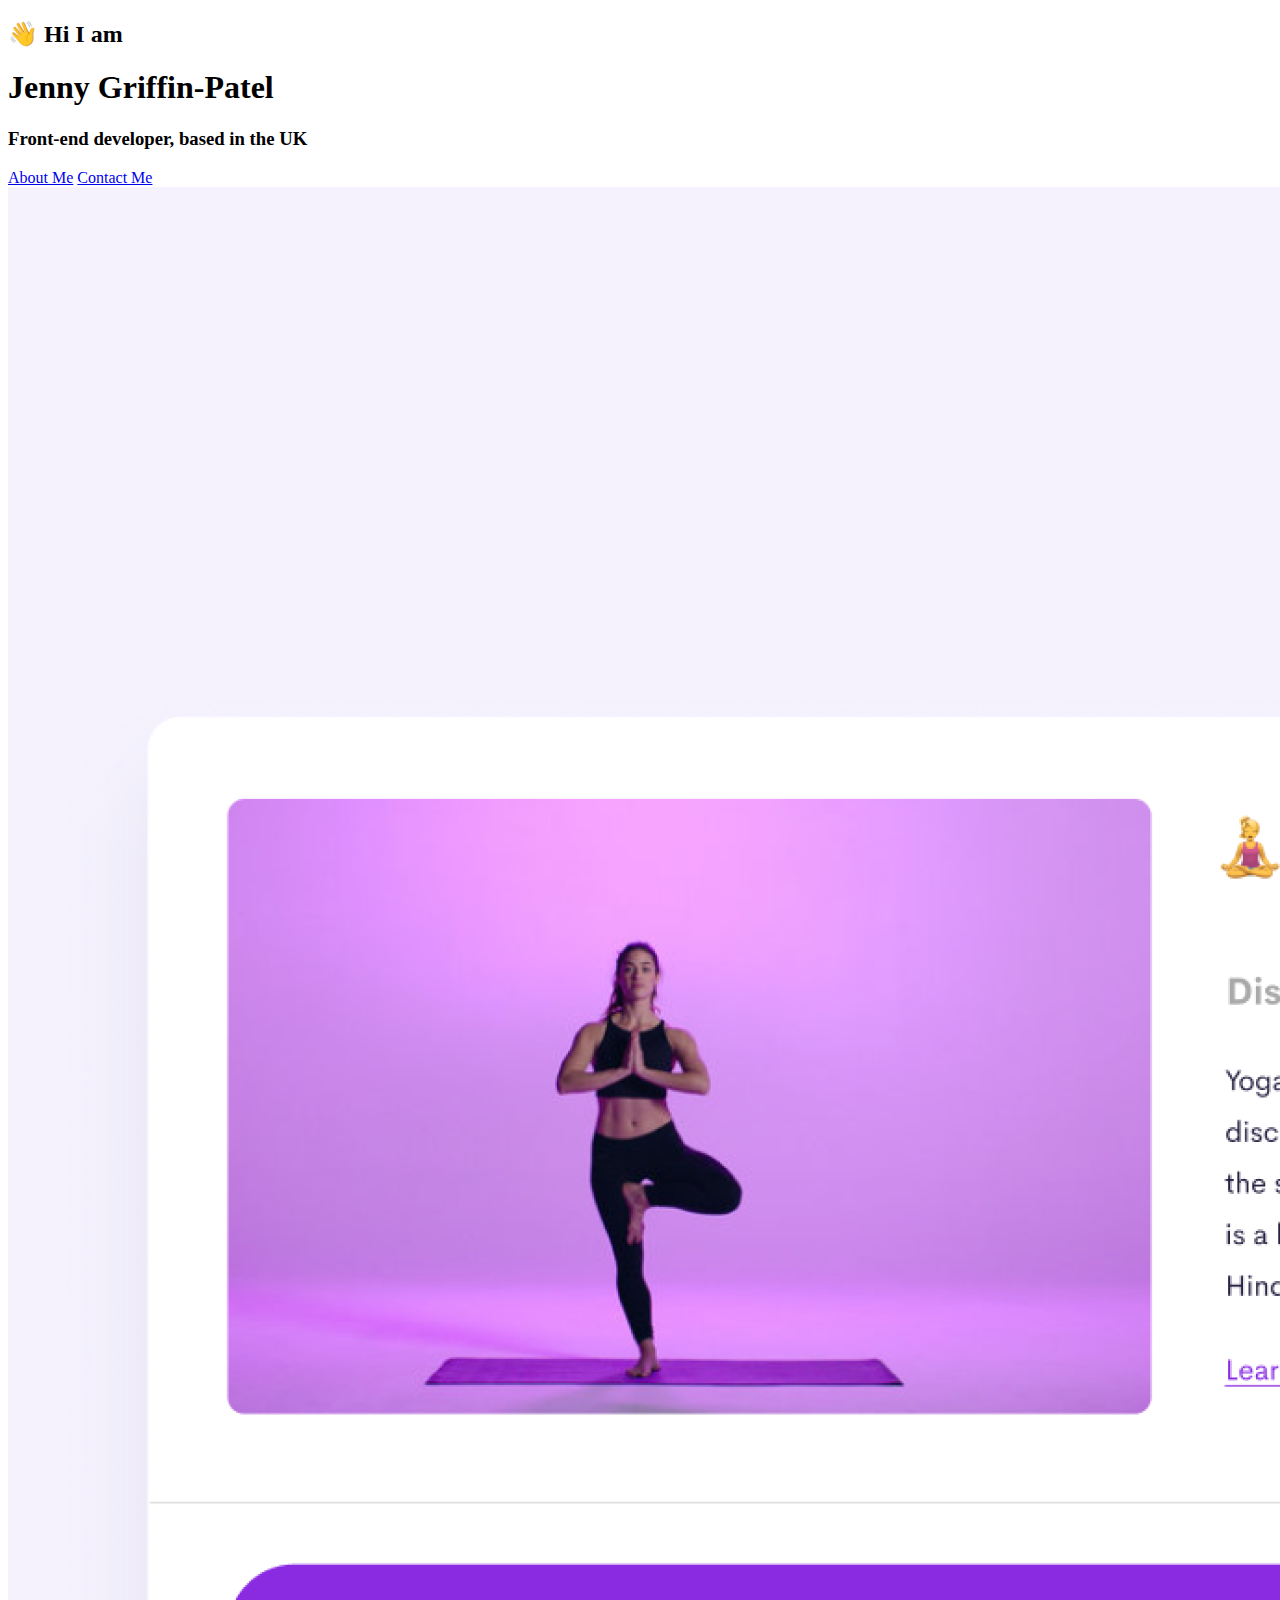
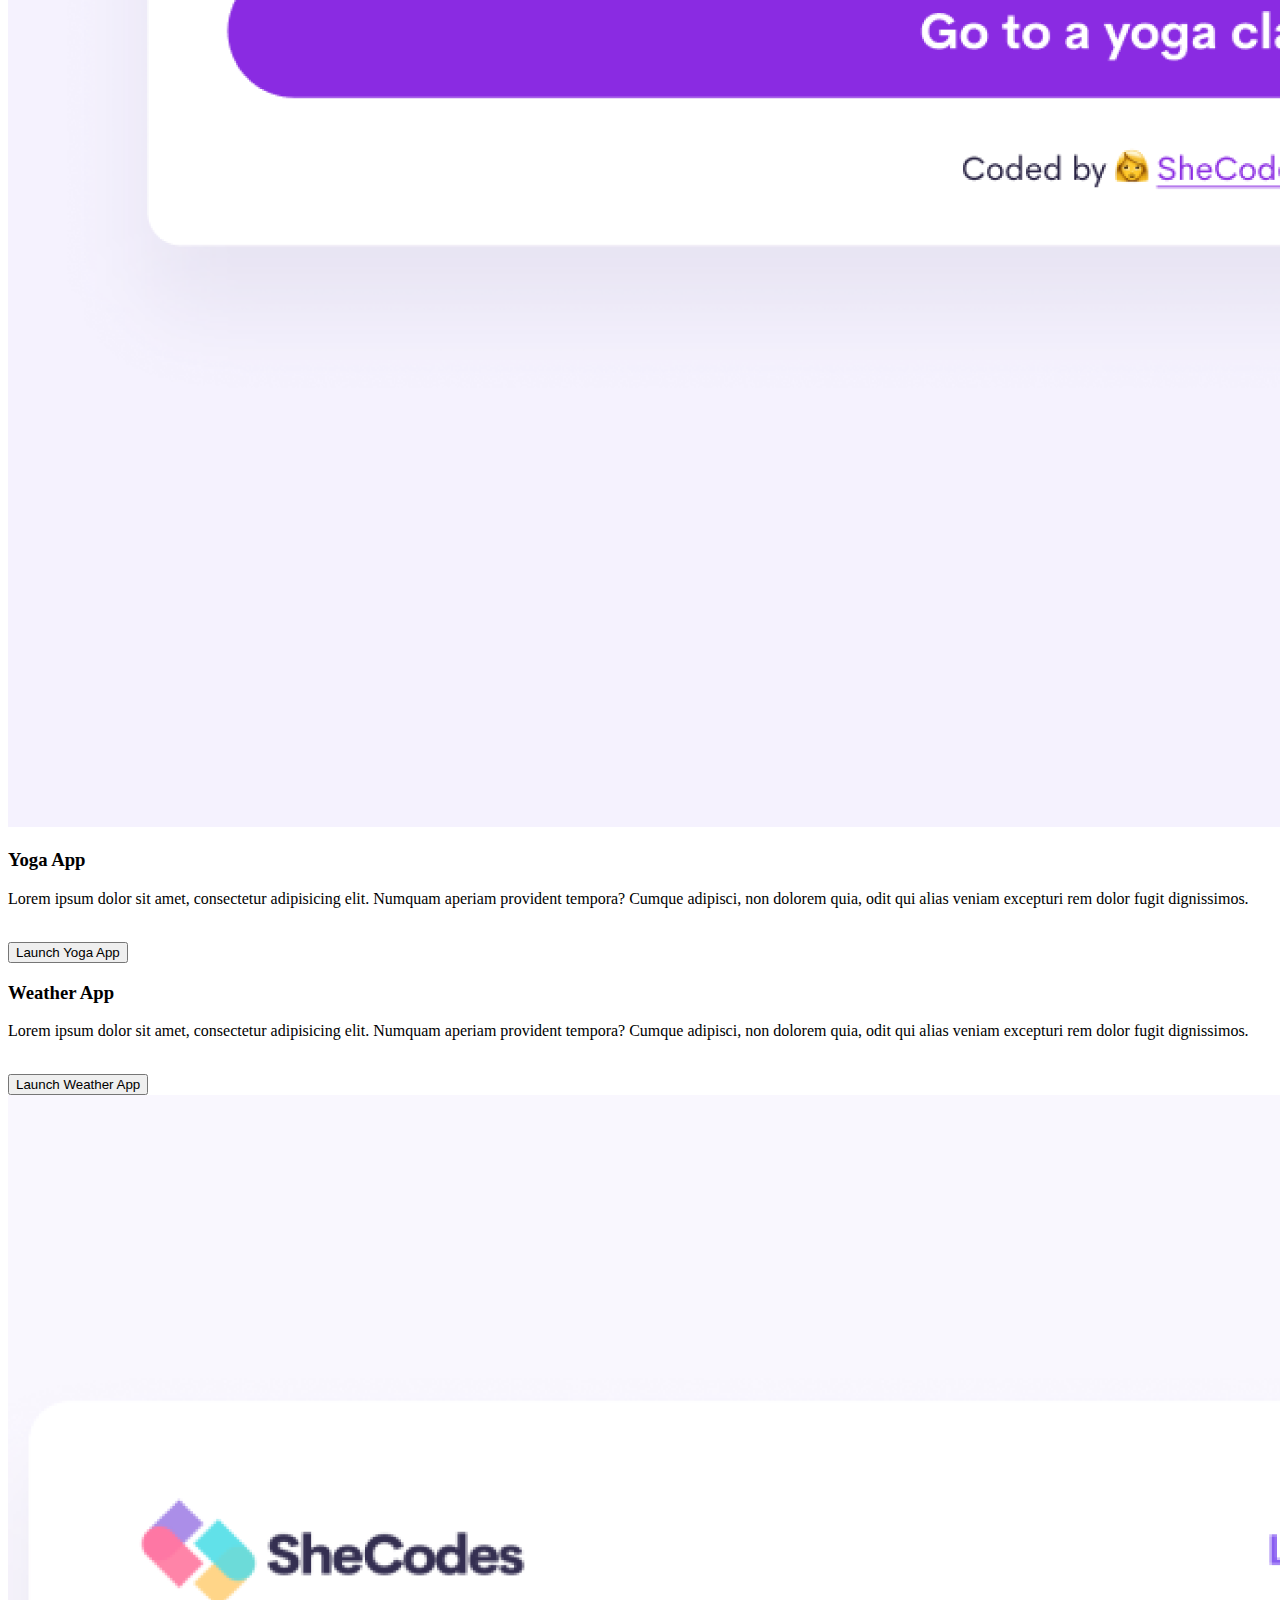
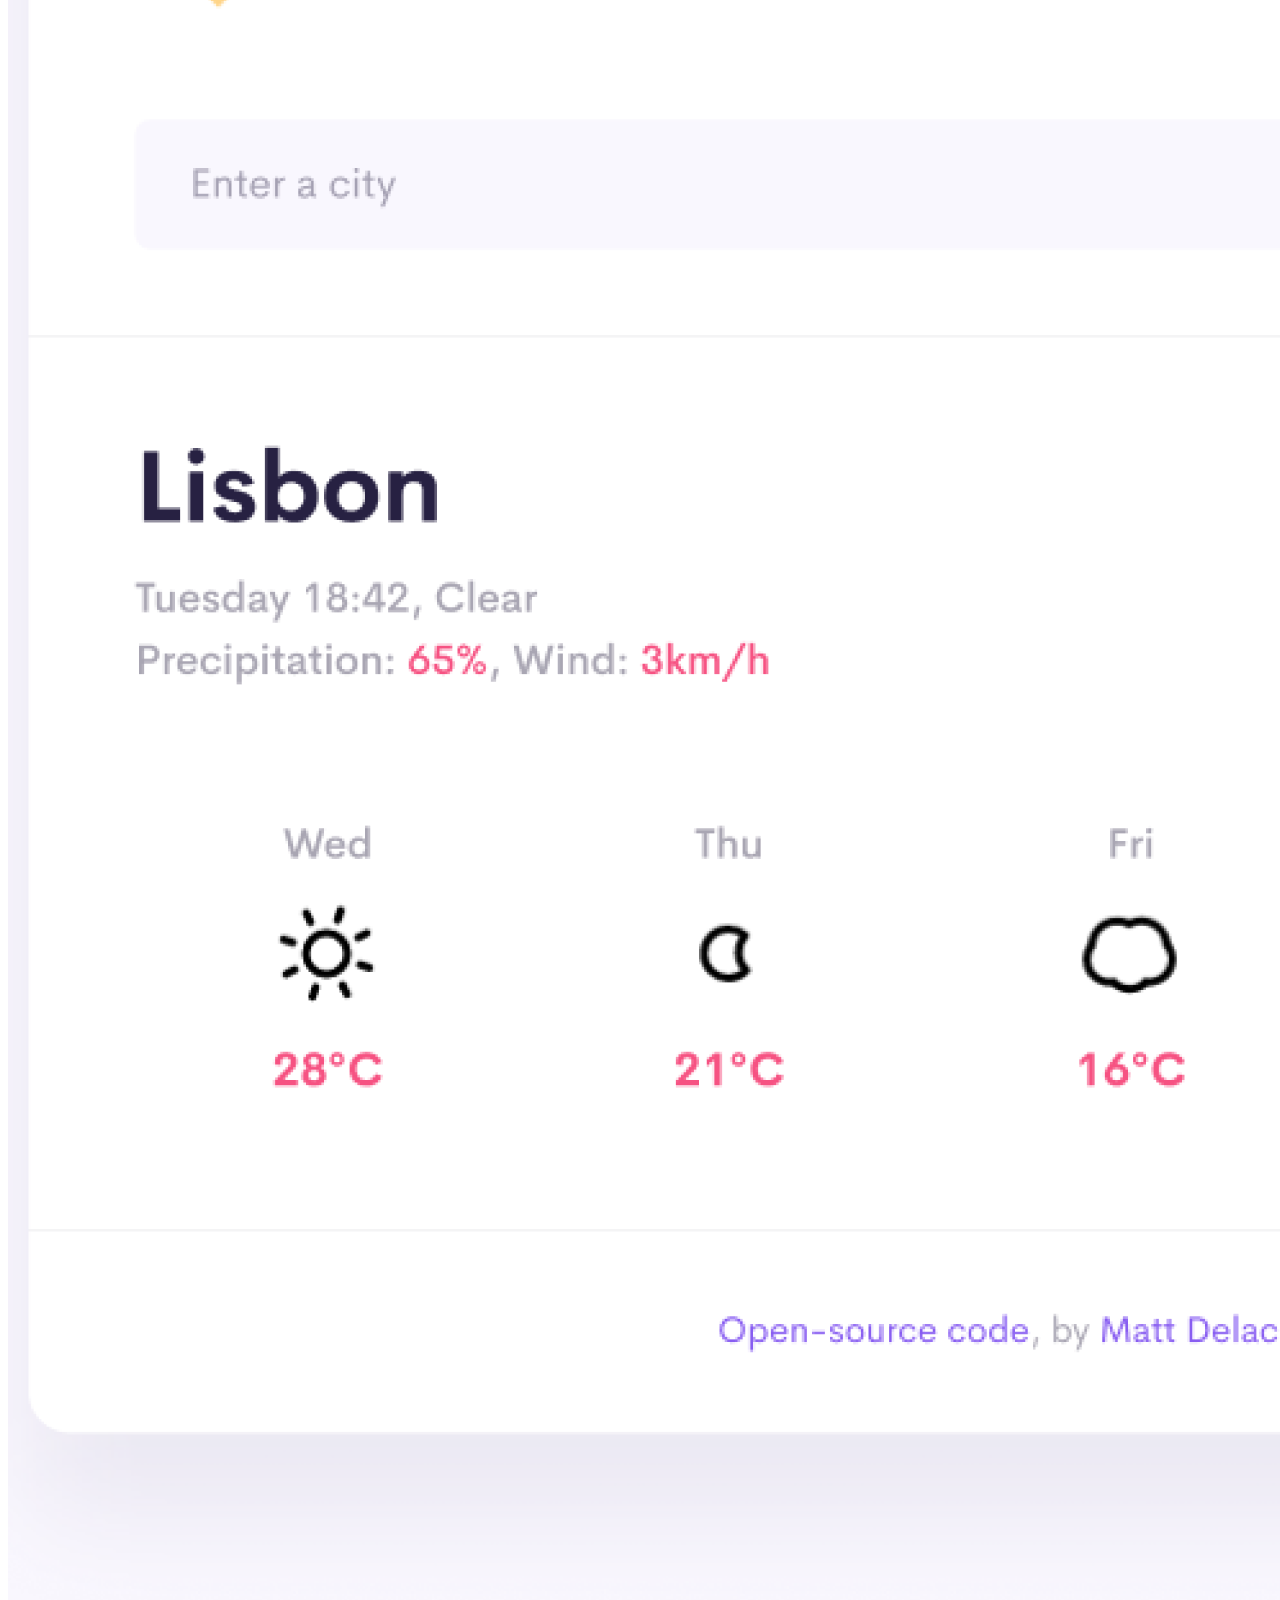
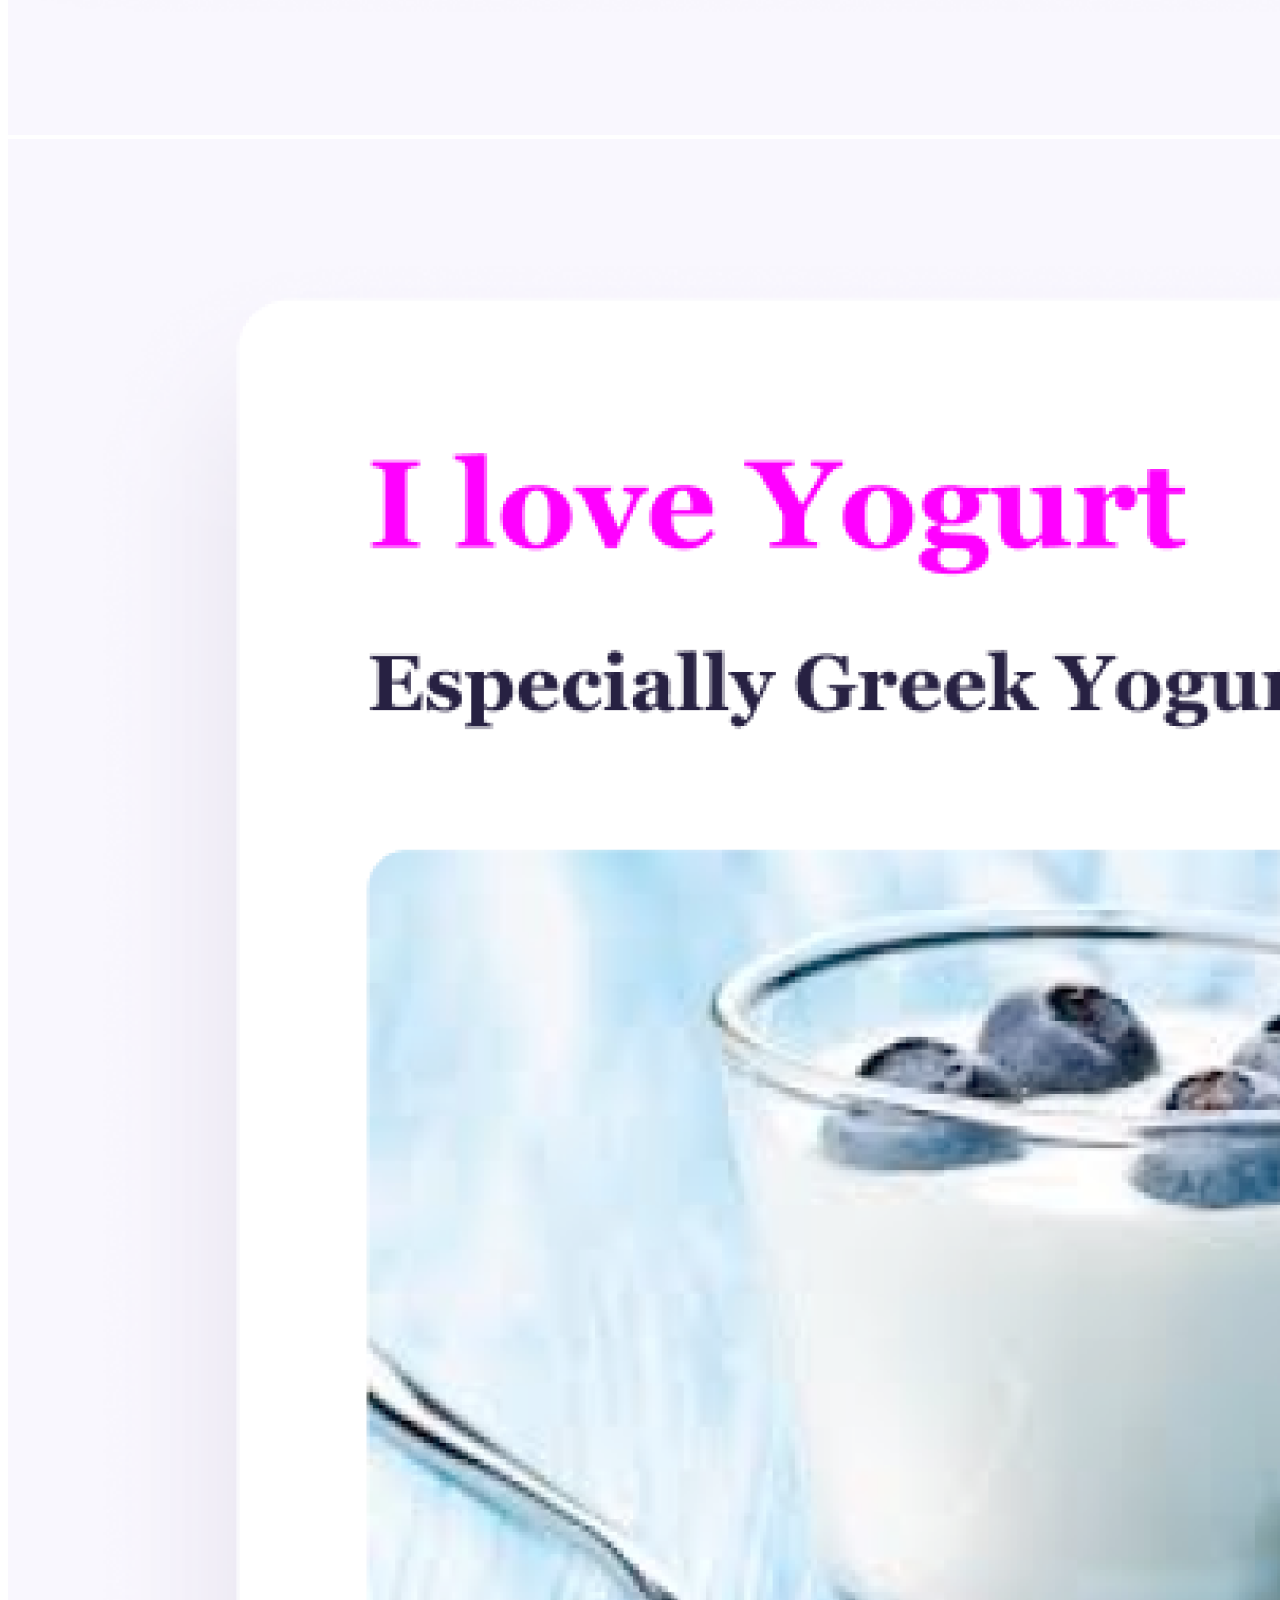
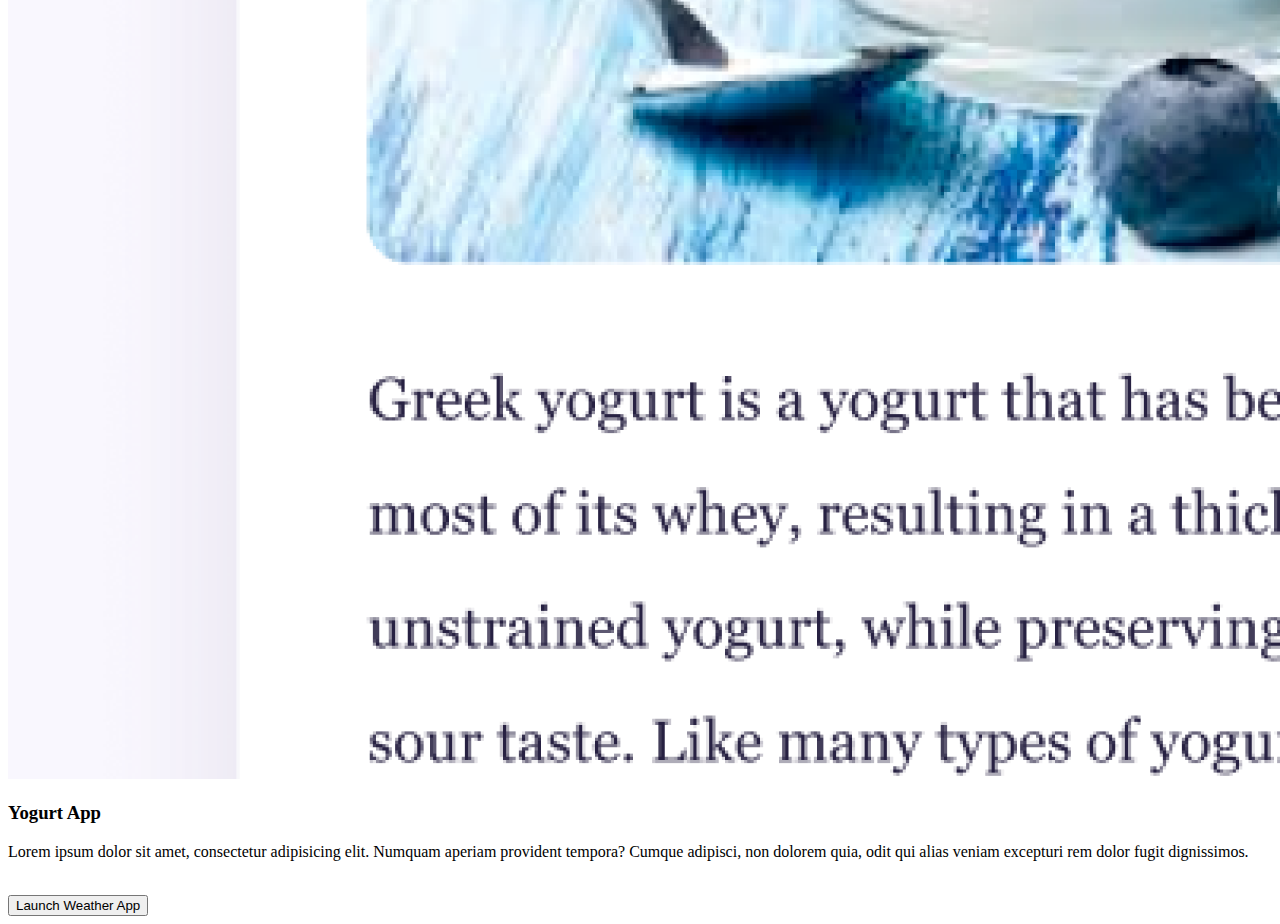
==== about.html @ 388082fc "added headings, paragraphs, images and buttons to homepage" ====
<!DOCTYPE html>
<html lang="en">
  <head>
    <meta charset="UTF-8" />
    <meta http-equiv="X-UA-Compatible" content="IE=edge" />
    <meta name="viewport" content="width=device-width, initial-scale=1.0" />
    <title>Document</title>
    <!-- CSS only -->
    <link
      href="https://cdn.jsdelivr.net/npm/bootstrap@5.2.0/dist/css/bootstrap.min.css"
      rel="stylesheet"
      integrity="sha384-gH2yIJqKdNHPEq0n4Mqa/HGKIhSkIHeL5AyhkYV8i59U5AR6csBvApHHNl/vI1Bx"
      crossorigin="anonymous"
    />
    <!-- JavaScript Bundle with Popper -->
    <script
      src="https://cdn.jsdelivr.net/npm/bootstrap@5.2.0/dist/js/bootstrap.bundle.min.js"
      integrity="sha384-A3rJD856KowSb7dwlZdYEkO39Gagi7vIsF0jrRAoQmDKKtQBHUuLZ9AsSv4jD4Xa"
      crossorigin="anonymous"
    ></script>
    <link rel="stylesheet" href="/styles/app.css" />
  </head>
  <body>
    <h2>👋 Hi I am</h2>
    <h1>Jenny Griffin-Patel</h1>
    <h3>Front-end developer, based in the UK</h3>
    <div class="navigation-links">
      <a href="about.html" class="about-link">About Me</a>
      <a href="about.html#contact" class="contact-link">Contact Me</a>
    </div>
    <div class="container">
      <div class="row">
        <div class="col-md-6">
          <img
            src="images/yoga.png"
            class="img-fluid yoga-pic rounded"
            alt="women holding yoga pose"
          />
        </div>
        <div class="col-md-6">
          <h3 class="yoga-title">Yoga App</h3>
          <p>
            Lorem ipsum dolor sit amet, consectetur adipisicing elit. Numquam
            aperiam provident tempora? Cumque adipisci, non dolorem quia, odit
            qui alias veniam excepturi rem dolor fugit dignissimos.
          </p>
        <br />
        <button  type="button" class="btn-btn-secondary mt-20!important">Launch Yoga App</button>
        </div>
        </div>
        <div class="row">
            <div class="col-md-6">
                <h3 class="weather-title">
                    Weather App
                </h3>
                <p>
                Lorem ipsum dolor sit amet, consectetur adipisicing elit. Numquam
                aperiam provident tempora? Cumque adipisci, non dolorem quia, odit qui
                alias veniam excepturi rem dolor fugit dignissimos. 
                </p>
                <br />
                <button  type="button" class="btn-btn-secondary mt-20!important">Launch Weather App</button>
            </div>
            <div class="col-md-6">
                <img src="/images/weather.png" class="img-fluid weather-picture" alt="weather application"/>
            </div>
        </div>
        <div class="row">
            <div class="col-md-6">
                <img src="/images/yogurt.png" class="img-fluid yogurt-picture" alt="yogurt picture"/>
            </div>
            <div class="col-md-6">
                <h3 class="yogurt-title">
                    Yogurt App
                </h3>
                <p>
                    Lorem ipsum dolor sit amet, consectetur adipisicing elit. Numquam
                    aperiam provident tempora? Cumque adipisci, non dolorem quia, odit qui
                     alias veniam excepturi rem dolor fugit dignissimos.   
                </p>
                <br/>
                <button  type="button" class="btn-btn-secondary mt-20!important">Launch Weather App</button>
            </div>
        </div>
      </div>
    </div>
  </body>
</html>
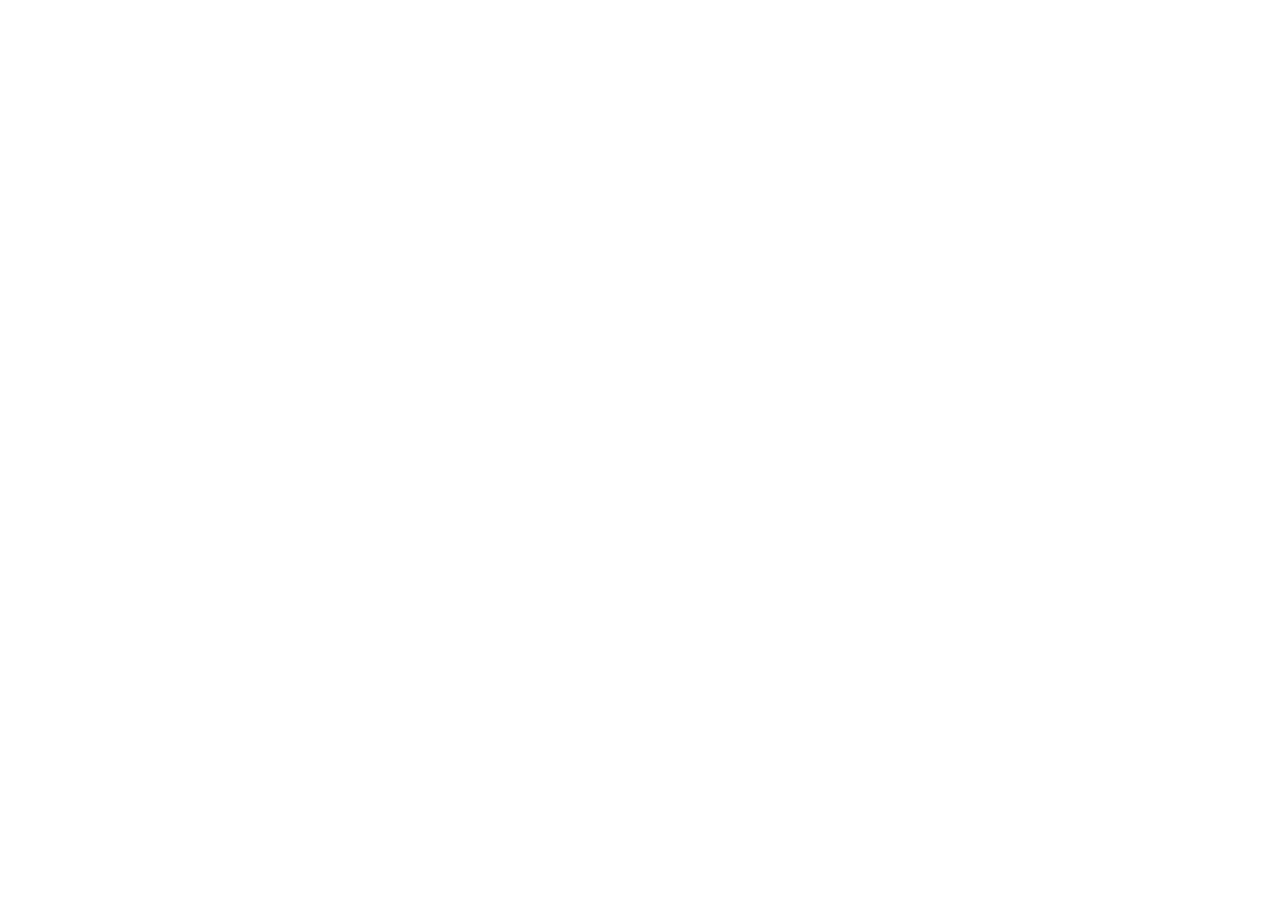
==== commit 9bc626b3: "moved code to correct page" ====
--- a/about.html
+++ b/about.html
@@ -20,69 +20,5 @@
     ></script>
     <link rel="stylesheet" href="/styles/app.css" />
   </head>
-  <body>
-    <h2>👋 Hi I am</h2>
-    <h1>Jenny Griffin-Patel</h1>
-    <h3>Front-end developer, based in the UK</h3>
-    <div class="navigation-links">
-      <a href="about.html" class="about-link">About Me</a>
-      <a href="about.html#contact" class="contact-link">Contact Me</a>
-    </div>
-    <div class="container">
-      <div class="row">
-        <div class="col-md-6">
-          <img
-            src="images/yoga.png"
-            class="img-fluid yoga-pic rounded"
-            alt="women holding yoga pose"
-          />
-        </div>
-        <div class="col-md-6">
-          <h3 class="yoga-title">Yoga App</h3>
-          <p>
-            Lorem ipsum dolor sit amet, consectetur adipisicing elit. Numquam
-            aperiam provident tempora? Cumque adipisci, non dolorem quia, odit
-            qui alias veniam excepturi rem dolor fugit dignissimos.
-          </p>
-        <br />
-        <button  type="button" class="btn-btn-secondary mt-20!important">Launch Yoga App</button>
-        </div>
-        </div>
-        <div class="row">
-            <div class="col-md-6">
-                <h3 class="weather-title">
-                    Weather App
-                </h3>
-                <p>
-                Lorem ipsum dolor sit amet, consectetur adipisicing elit. Numquam
-                aperiam provident tempora? Cumque adipisci, non dolorem quia, odit qui
-                alias veniam excepturi rem dolor fugit dignissimos. 
-                </p>
-                <br />
-                <button  type="button" class="btn-btn-secondary mt-20!important">Launch Weather App</button>
-            </div>
-            <div class="col-md-6">
-                <img src="/images/weather.png" class="img-fluid weather-picture" alt="weather application"/>
-            </div>
-        </div>
-        <div class="row">
-            <div class="col-md-6">
-                <img src="/images/yogurt.png" class="img-fluid yogurt-picture" alt="yogurt picture"/>
-            </div>
-            <div class="col-md-6">
-                <h3 class="yogurt-title">
-                    Yogurt App
-                </h3>
-                <p>
-                    Lorem ipsum dolor sit amet, consectetur adipisicing elit. Numquam
-                    aperiam provident tempora? Cumque adipisci, non dolorem quia, odit qui
-                     alias veniam excepturi rem dolor fugit dignissimos.   
-                </p>
-                <br/>
-                <button  type="button" class="btn-btn-secondary mt-20!important">Launch Weather App</button>
-            </div>
-        </div>
-      </div>
-    </div>
-  </body>
+  <body></body>
 </html>
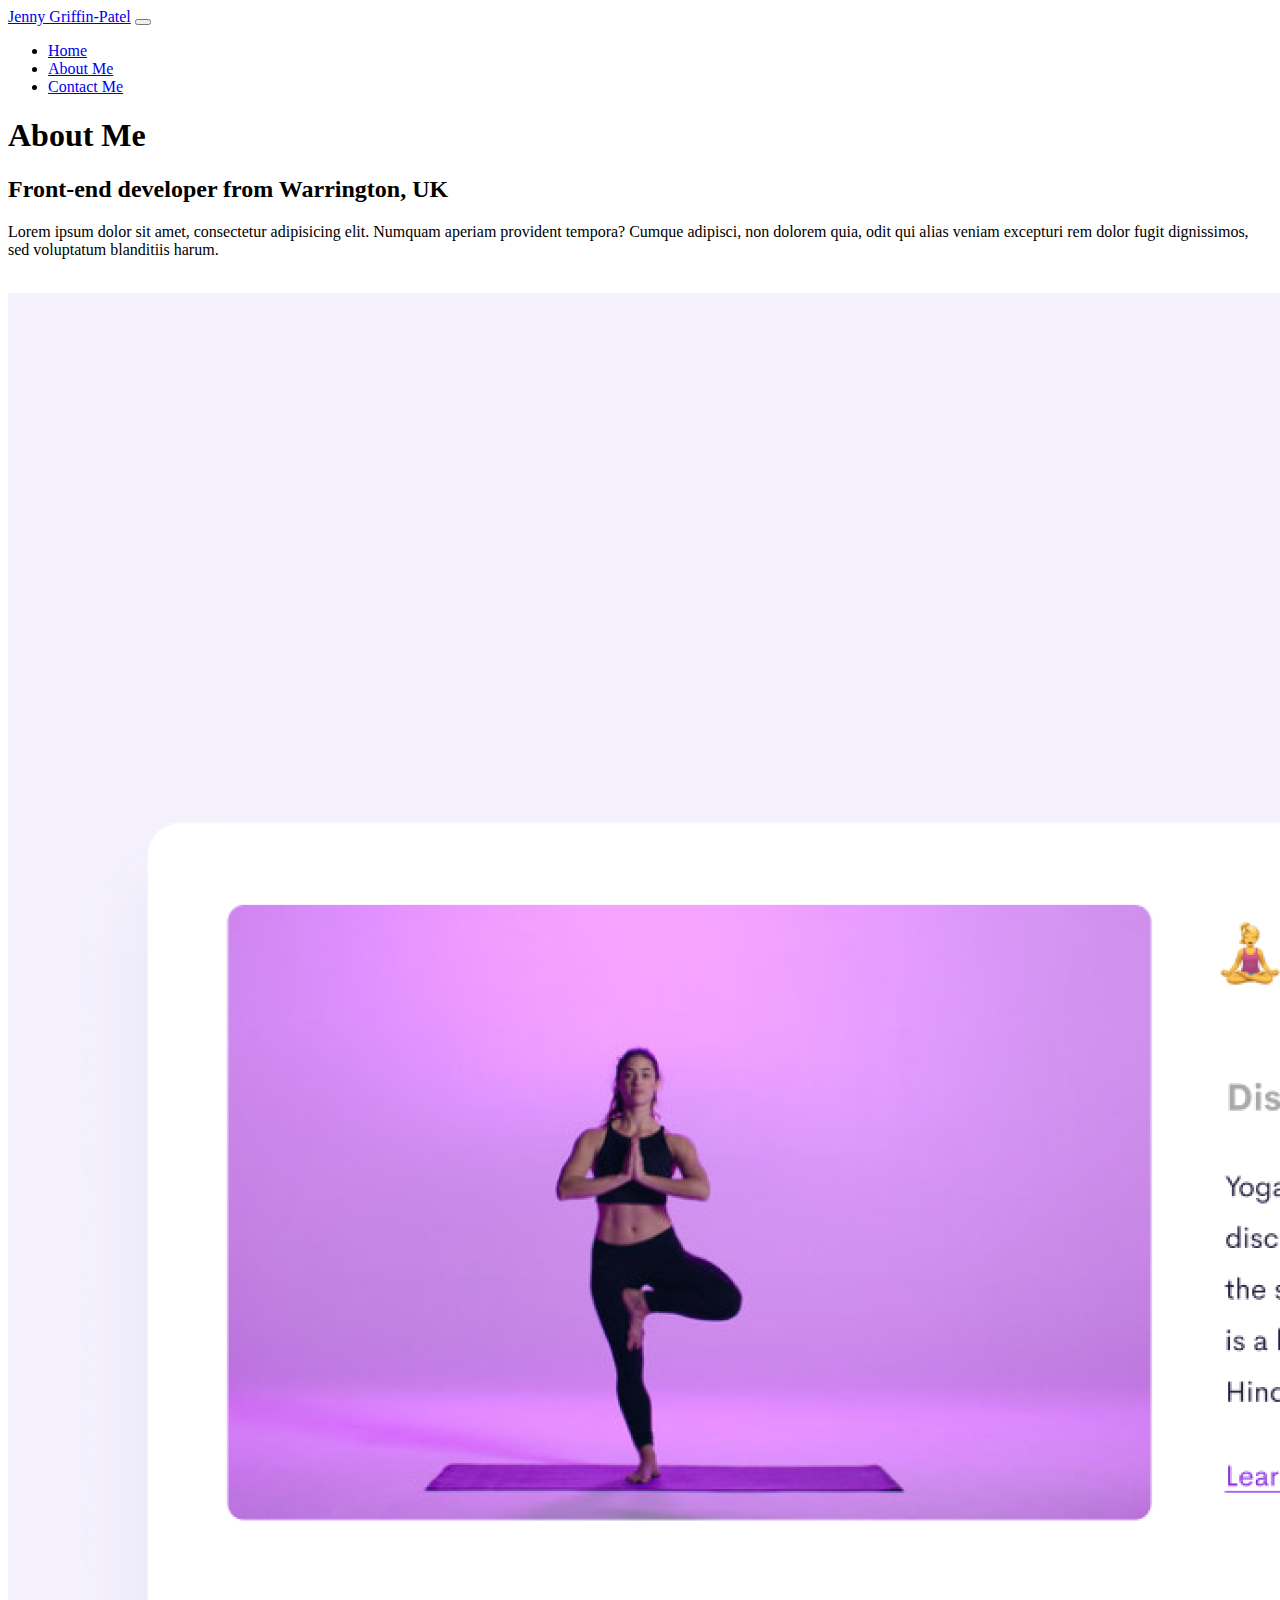
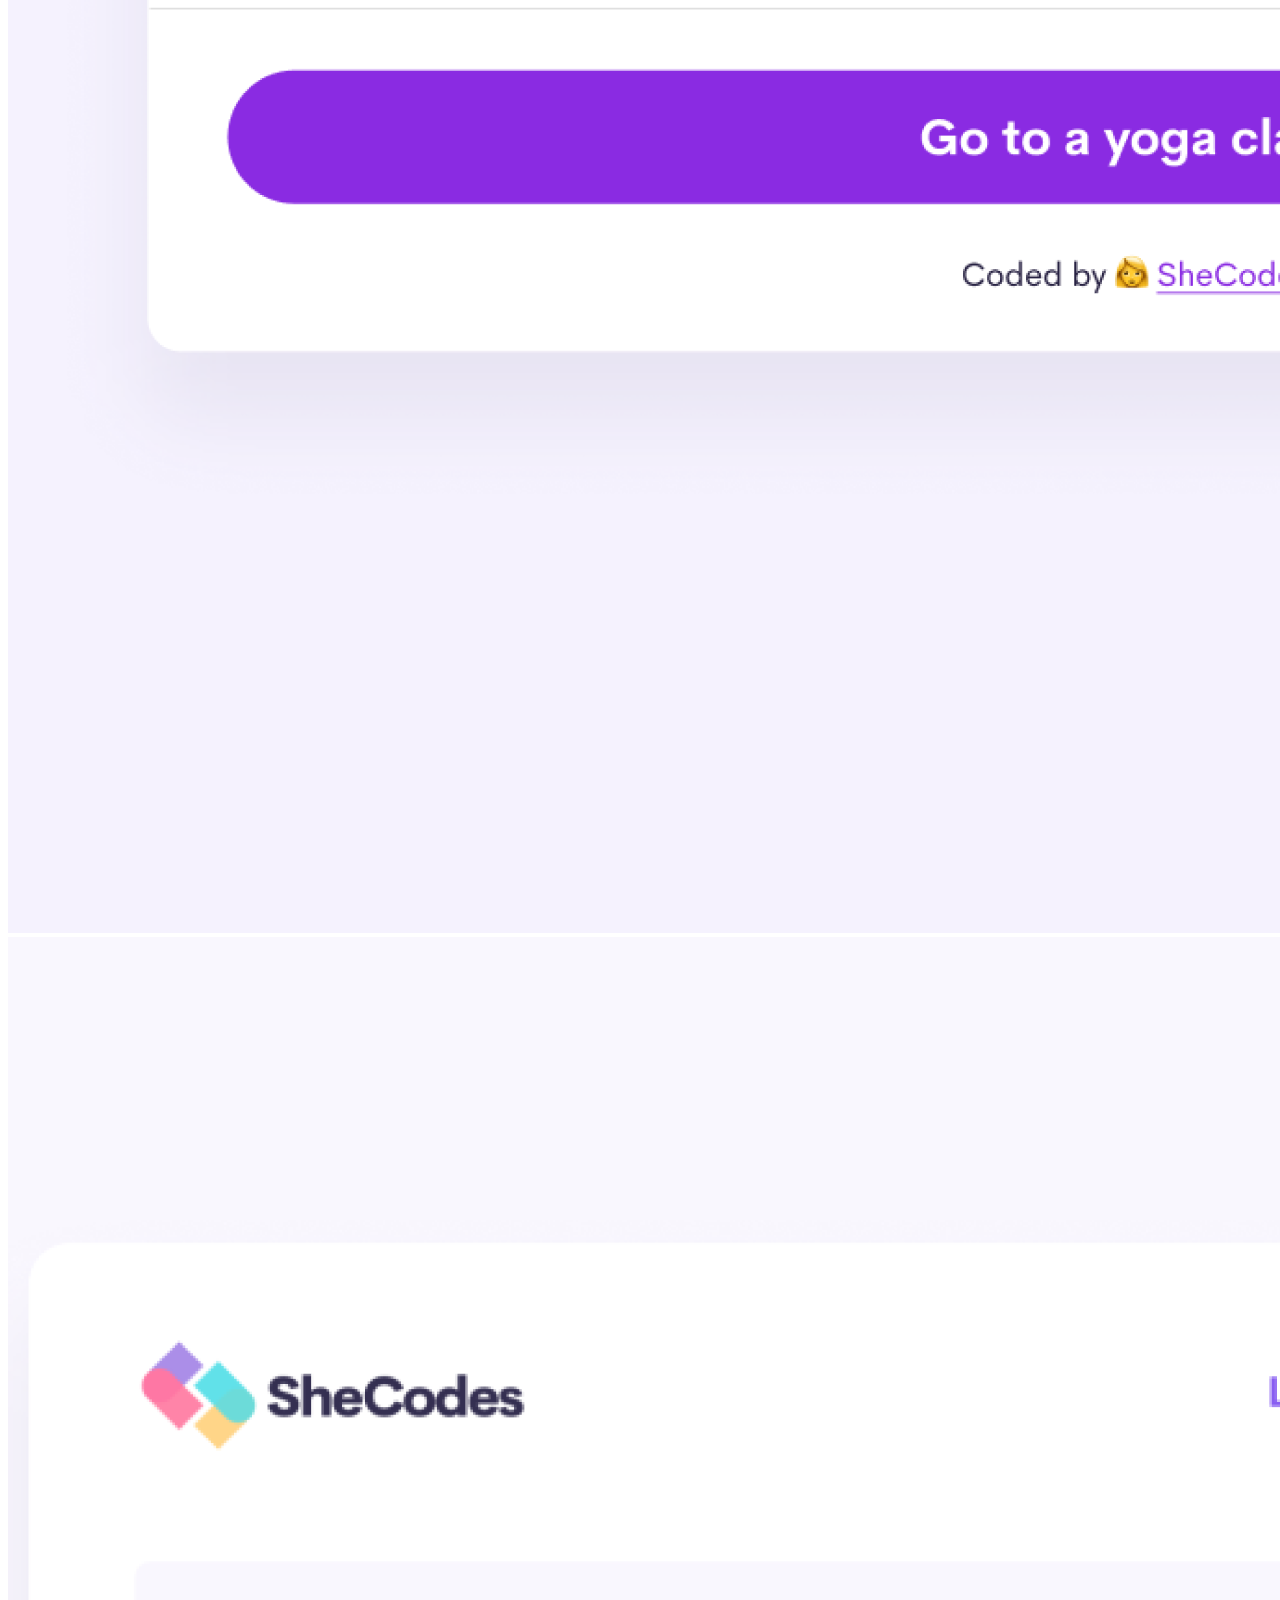
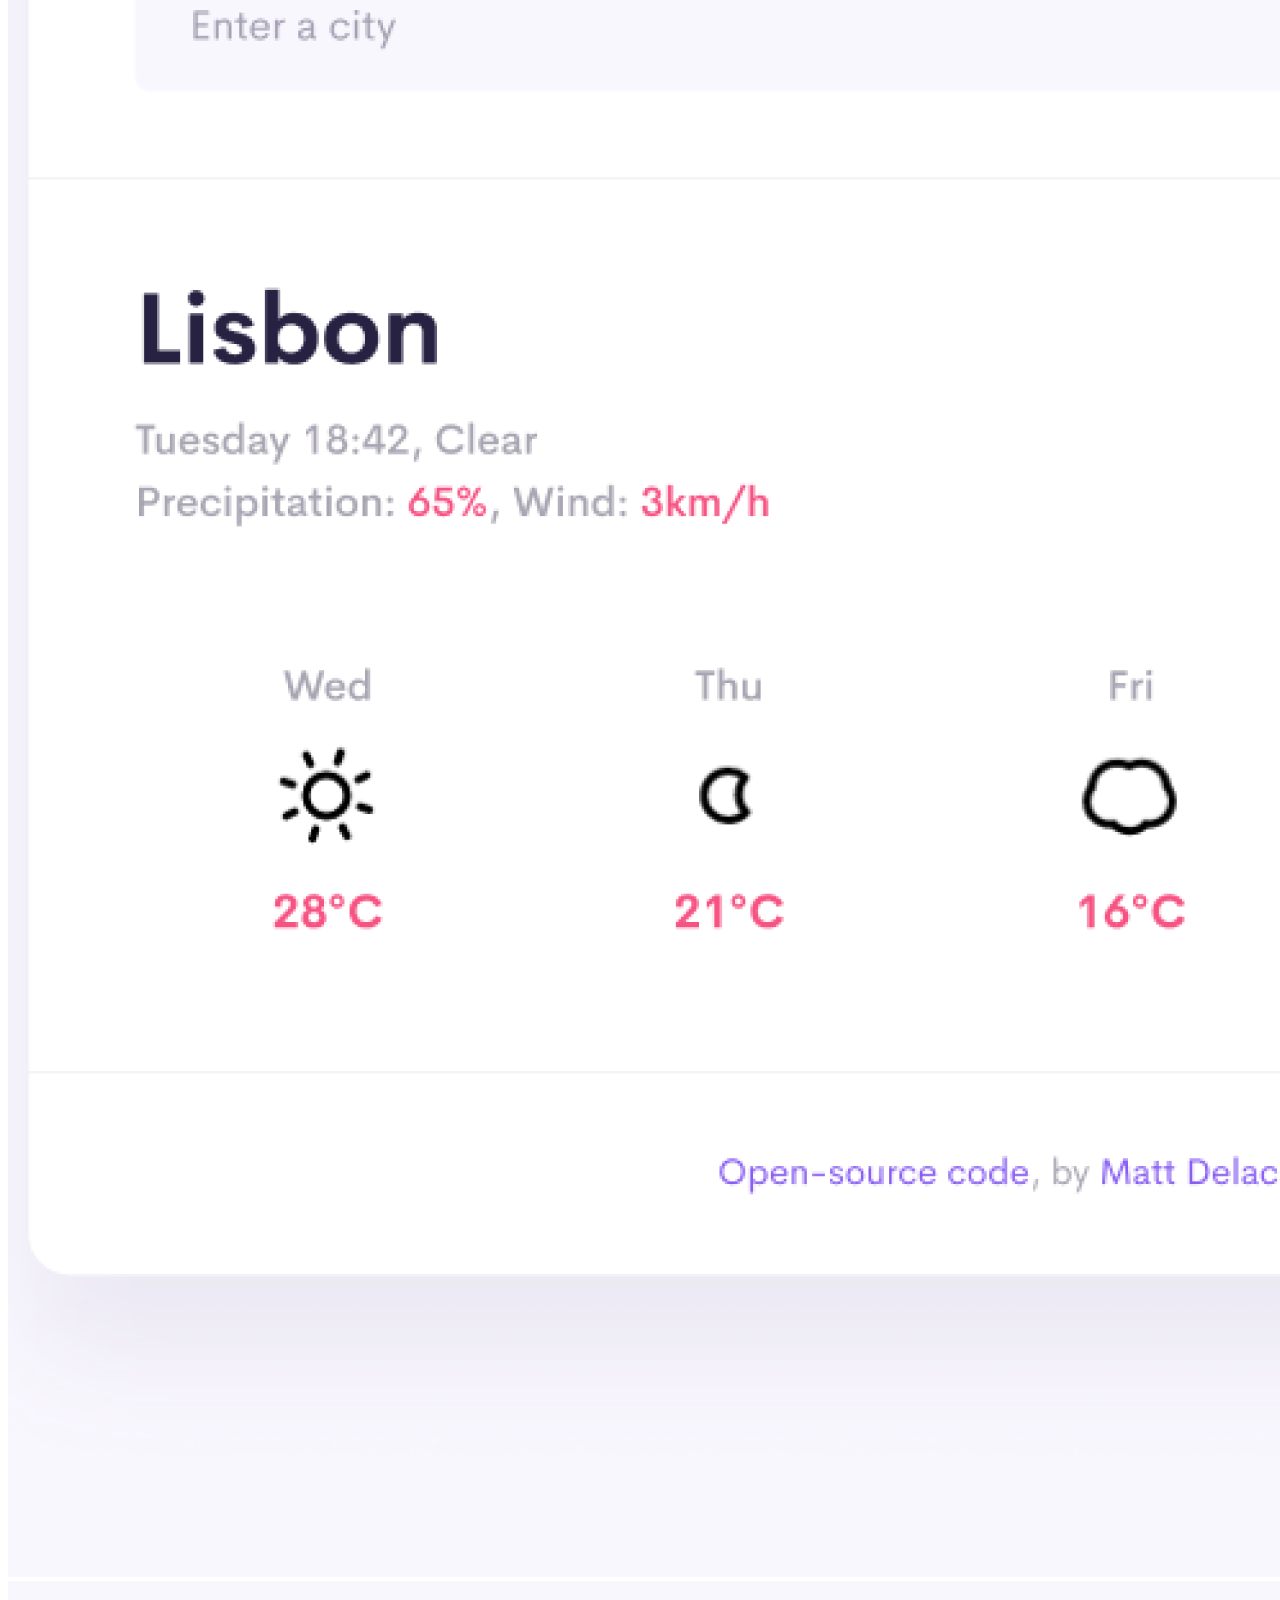
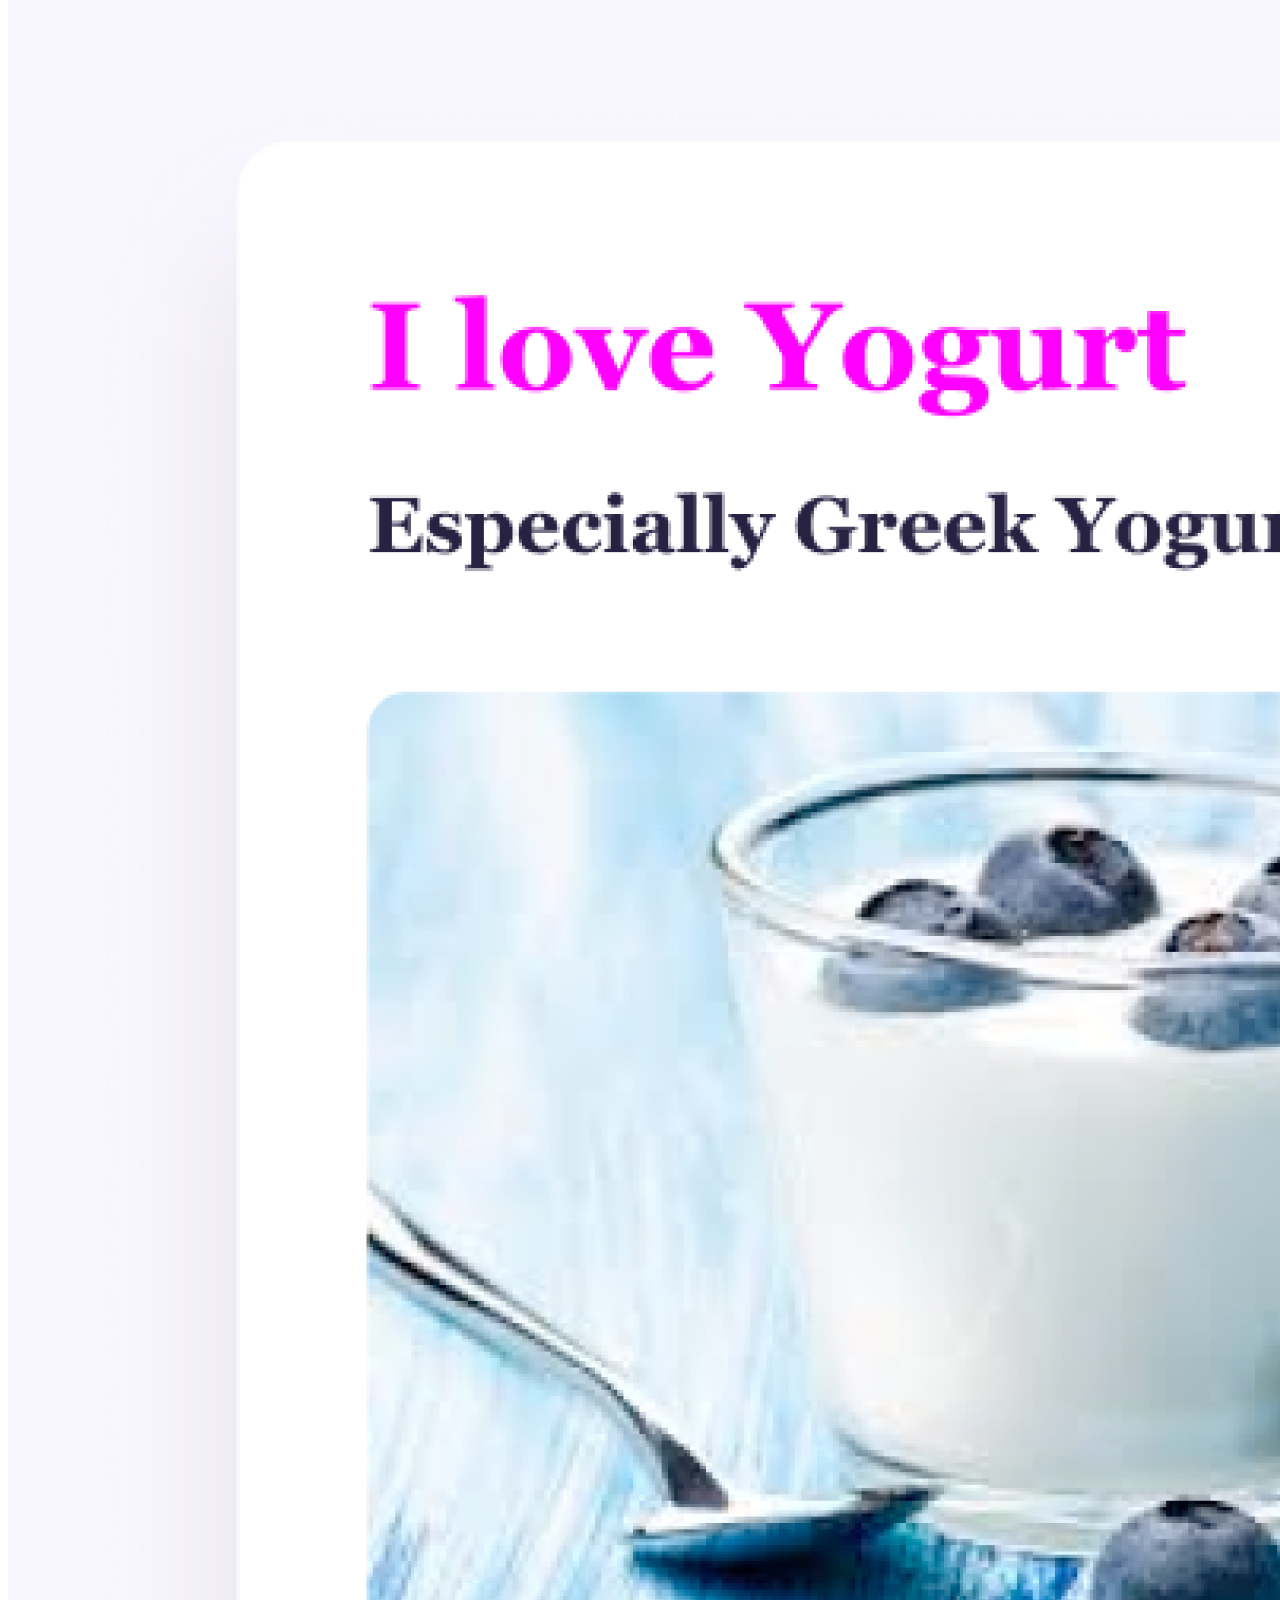
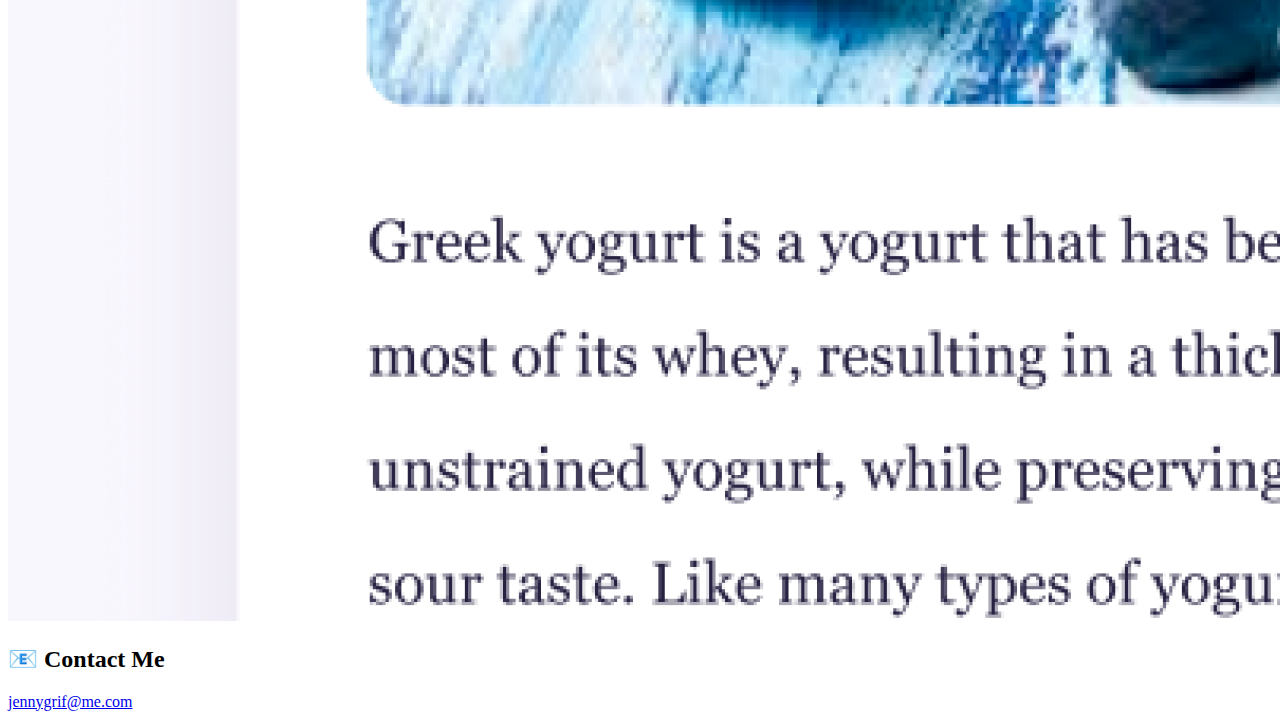
==== commit eb7faace: "added html and nav bar to about page" ====
--- a/about.html
+++ b/about.html
@@ -20,5 +20,65 @@
     ></script>
     <link rel="stylesheet" href="/styles/app.css" />
   </head>
-  <body></body>
+  <body>
+    <nav class="navbar navbar-expand-lg bg-light">
+      <div class="container-fluid">
+        <a class="navbar-brand" href="#">Jenny Griffin-Patel</a>
+        <button
+          class="navbar-toggler"
+          type="button"
+          data-bs-toggle="collapse"
+          data-bs-target="#navbarNav"
+          aria-controls="navbarNav"
+          aria-expanded="false"
+          aria-label="Toggle navigation"
+        >
+          <span class="navbar-toggler-icon"></span>
+        </button>
+        <div class="collapse navbar-collapse" id="navbarNav">
+          <ul class="navbar-nav">
+            <li class="nav-item">
+              <a class="nav-link" aria-current="page" href="/">Home</a>
+            </li>
+            <li class="nav-item">
+              <a class="nav-link" href="about.html">About Me</a>
+            </li>
+            <li class="nav-item">
+              <a class="nav-link" href="/about.html#contact">Contact Me</a>
+            </li>
+          </ul>
+        </div>
+      </div>
+    </nav>
+    <h1>About Me</h1>
+    <h2>Front-end developer from Warrington, UK</h2>
+    <p class="info-on-me">
+      Lorem ipsum dolor sit amet, consectetur adipisicing elit. Numquam aperiam
+      provident tempora? Cumque adipisci, non dolorem quia, odit qui alias
+      veniam excepturi rem dolor fugit dignissimos, sed voluptatum blanditiis
+      harum.
+    </p>
+    <br />
+    <div class="container">
+      <div class="row">
+        <div class="col-sm-4">
+          <img src="/images/yoga.png" class="img-fluid allPics" />
+        </div>
+        <div class="col-sm-4">
+          <img src="/images/weather.png" class="img-fluid allPics" />
+        </div>
+        <div class="col-sm-4">
+          <img src="/images/yogurt.png" class="img-fluid allPics" />
+        </div>
+      </div>
+      <div id="contact" class="contact">
+        <h2>📧 Contact Me</h2>
+        <footer>
+          <a href="mailto:jennygrif@me.com" class="email-link"
+            >jennygrif@me.com</a
+          >
+        </footer>
+      </div>
+    </div>
+  </body>
 </html>
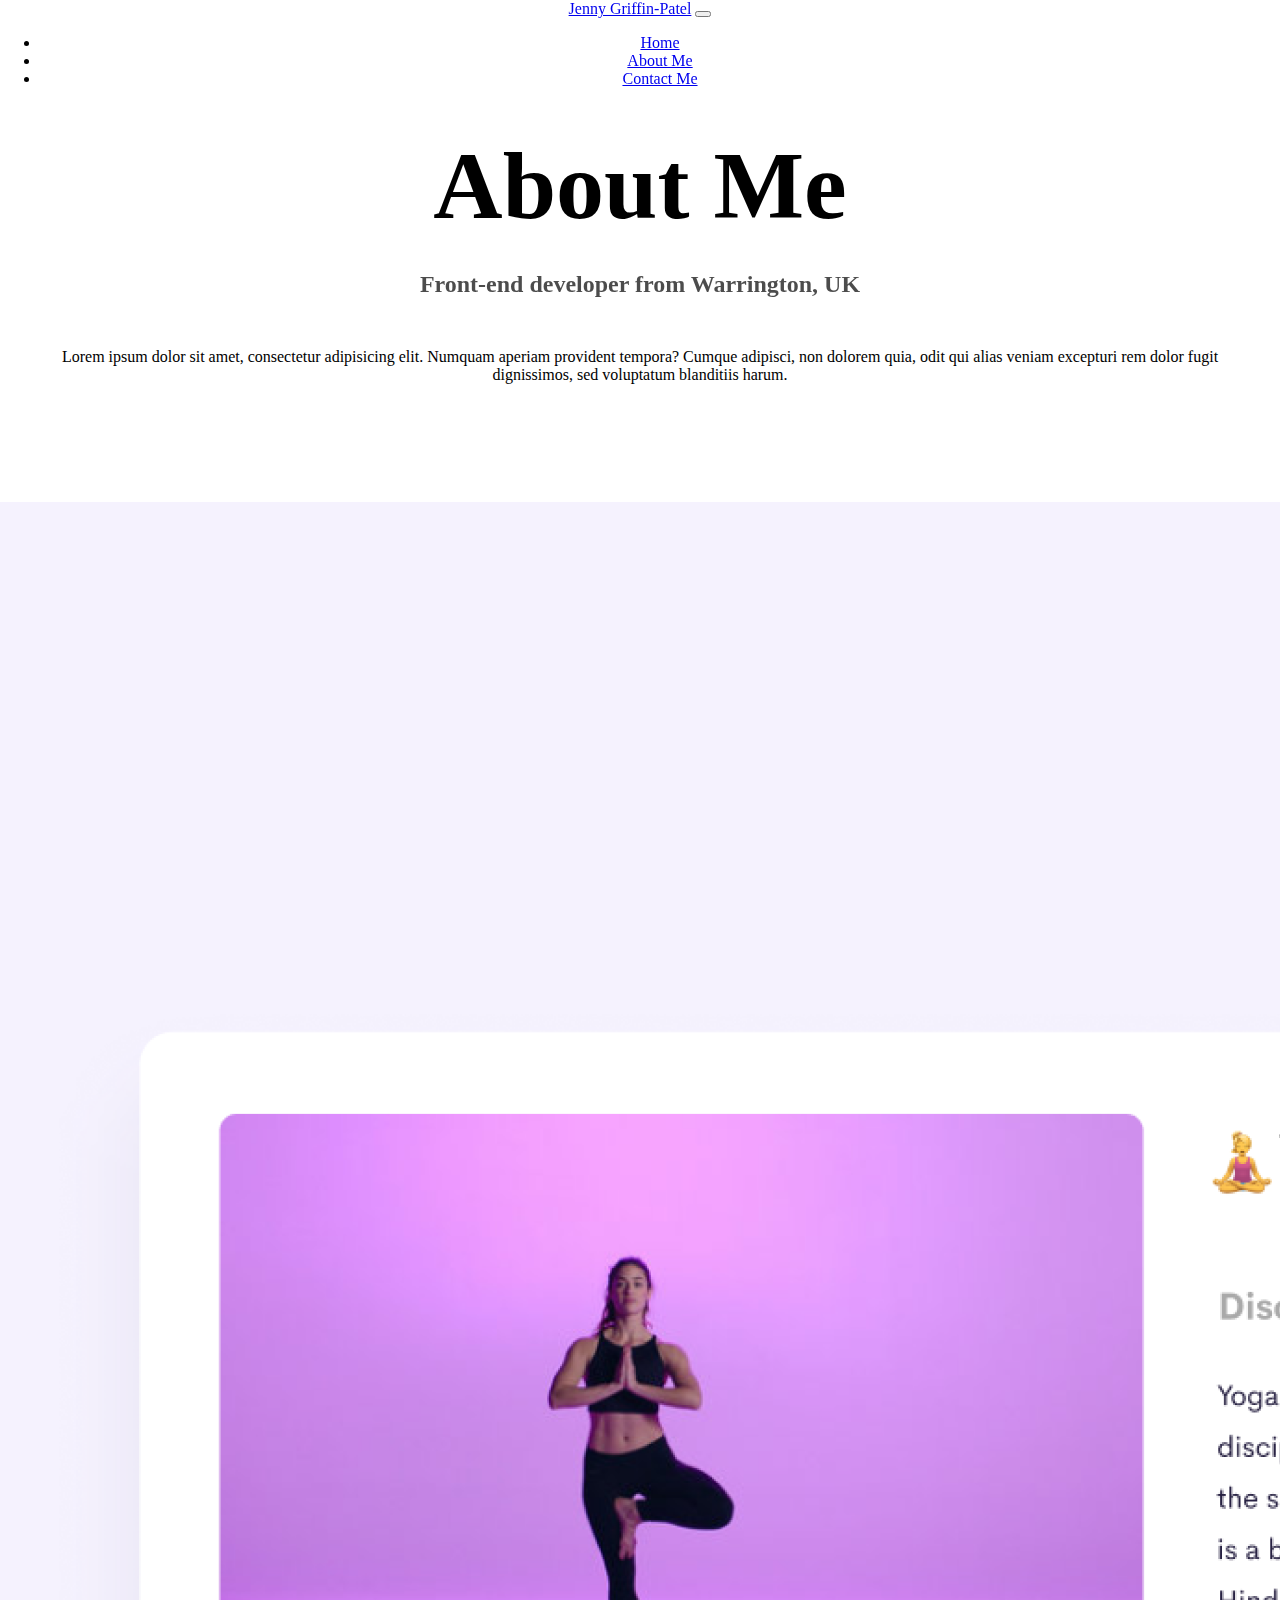
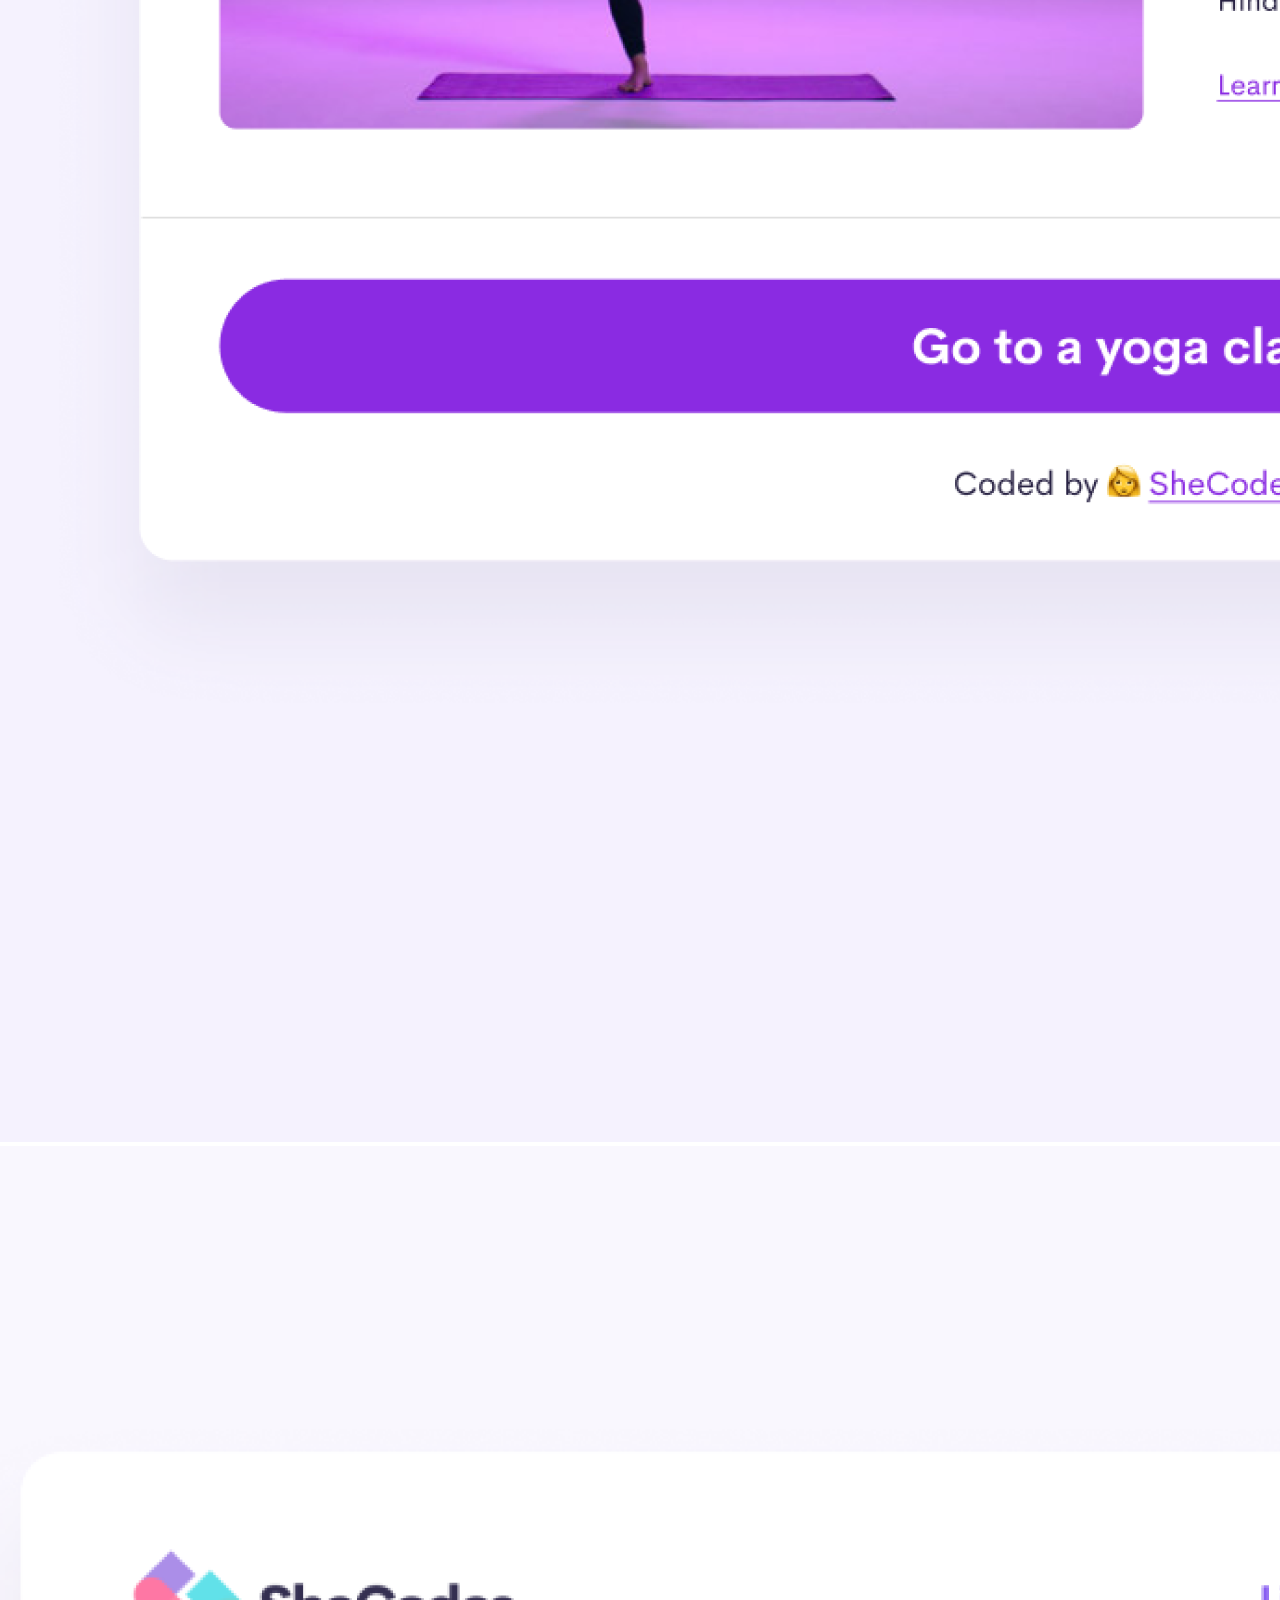
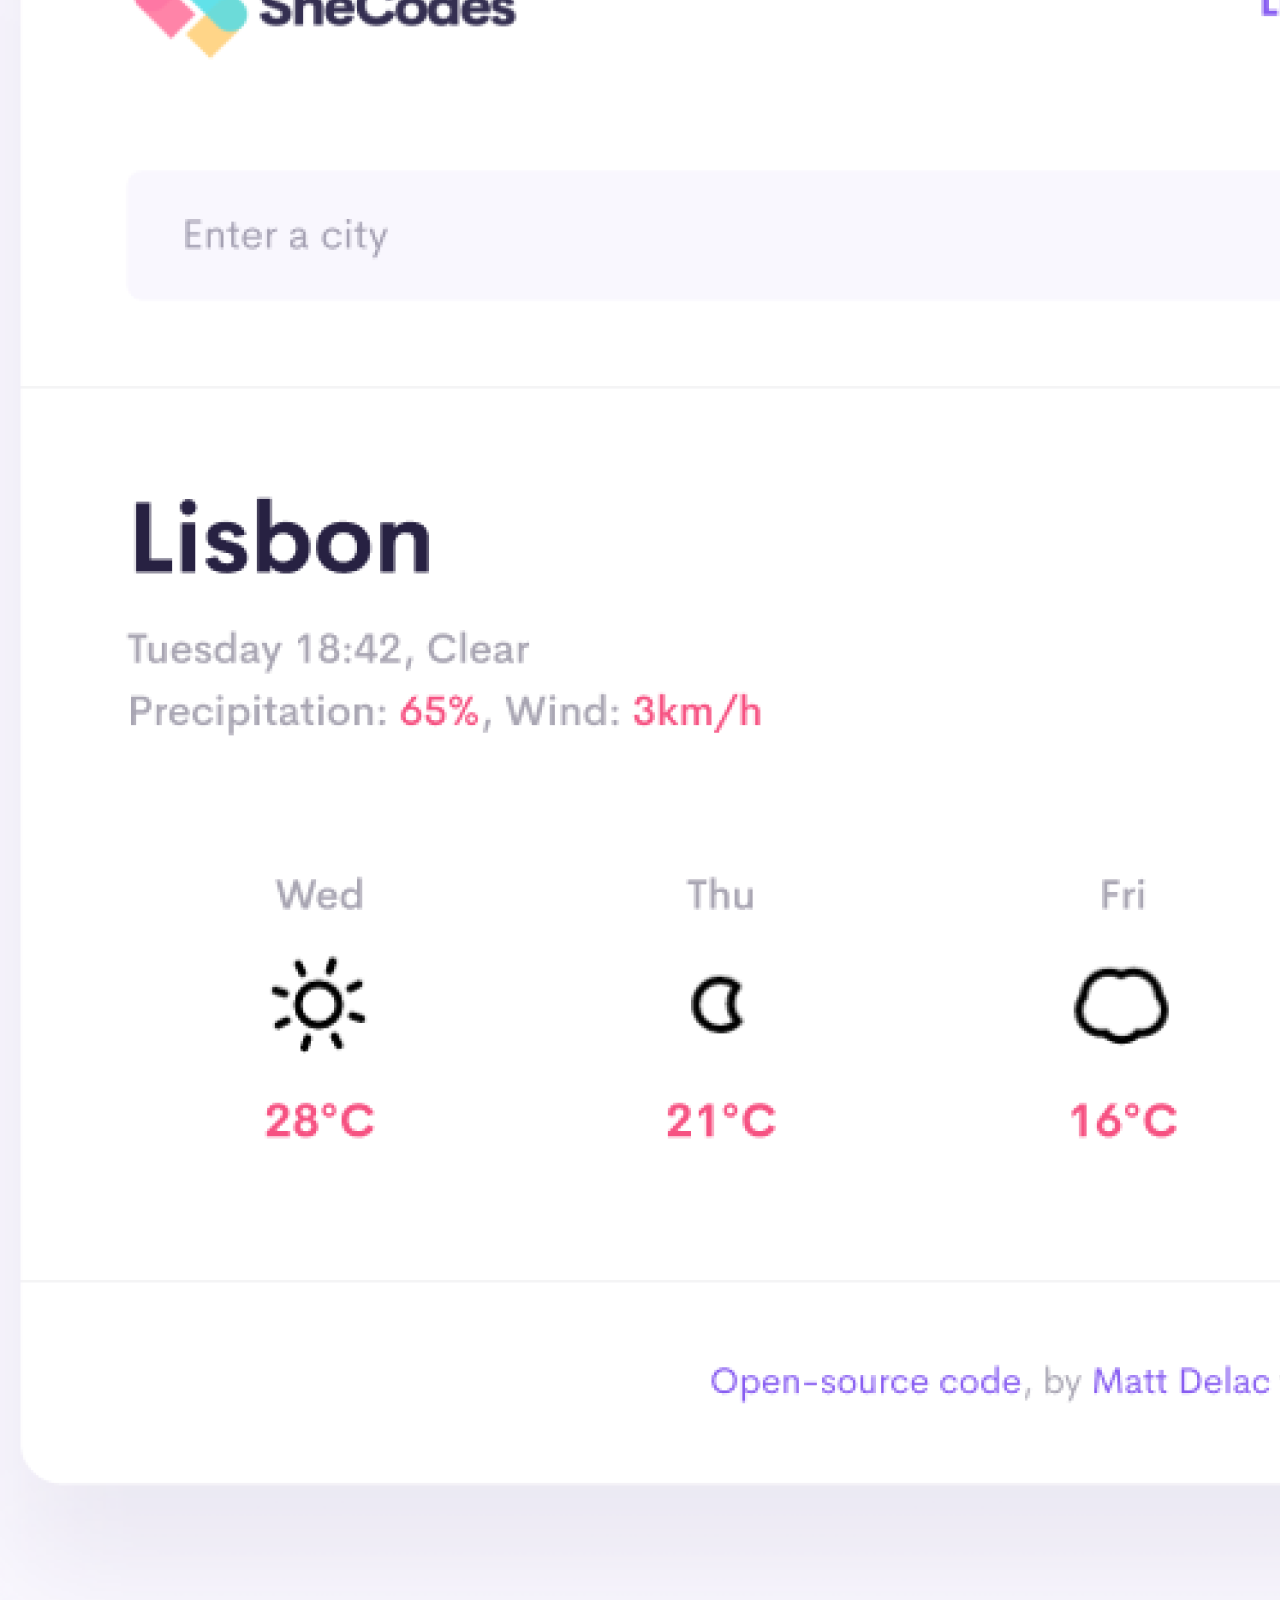
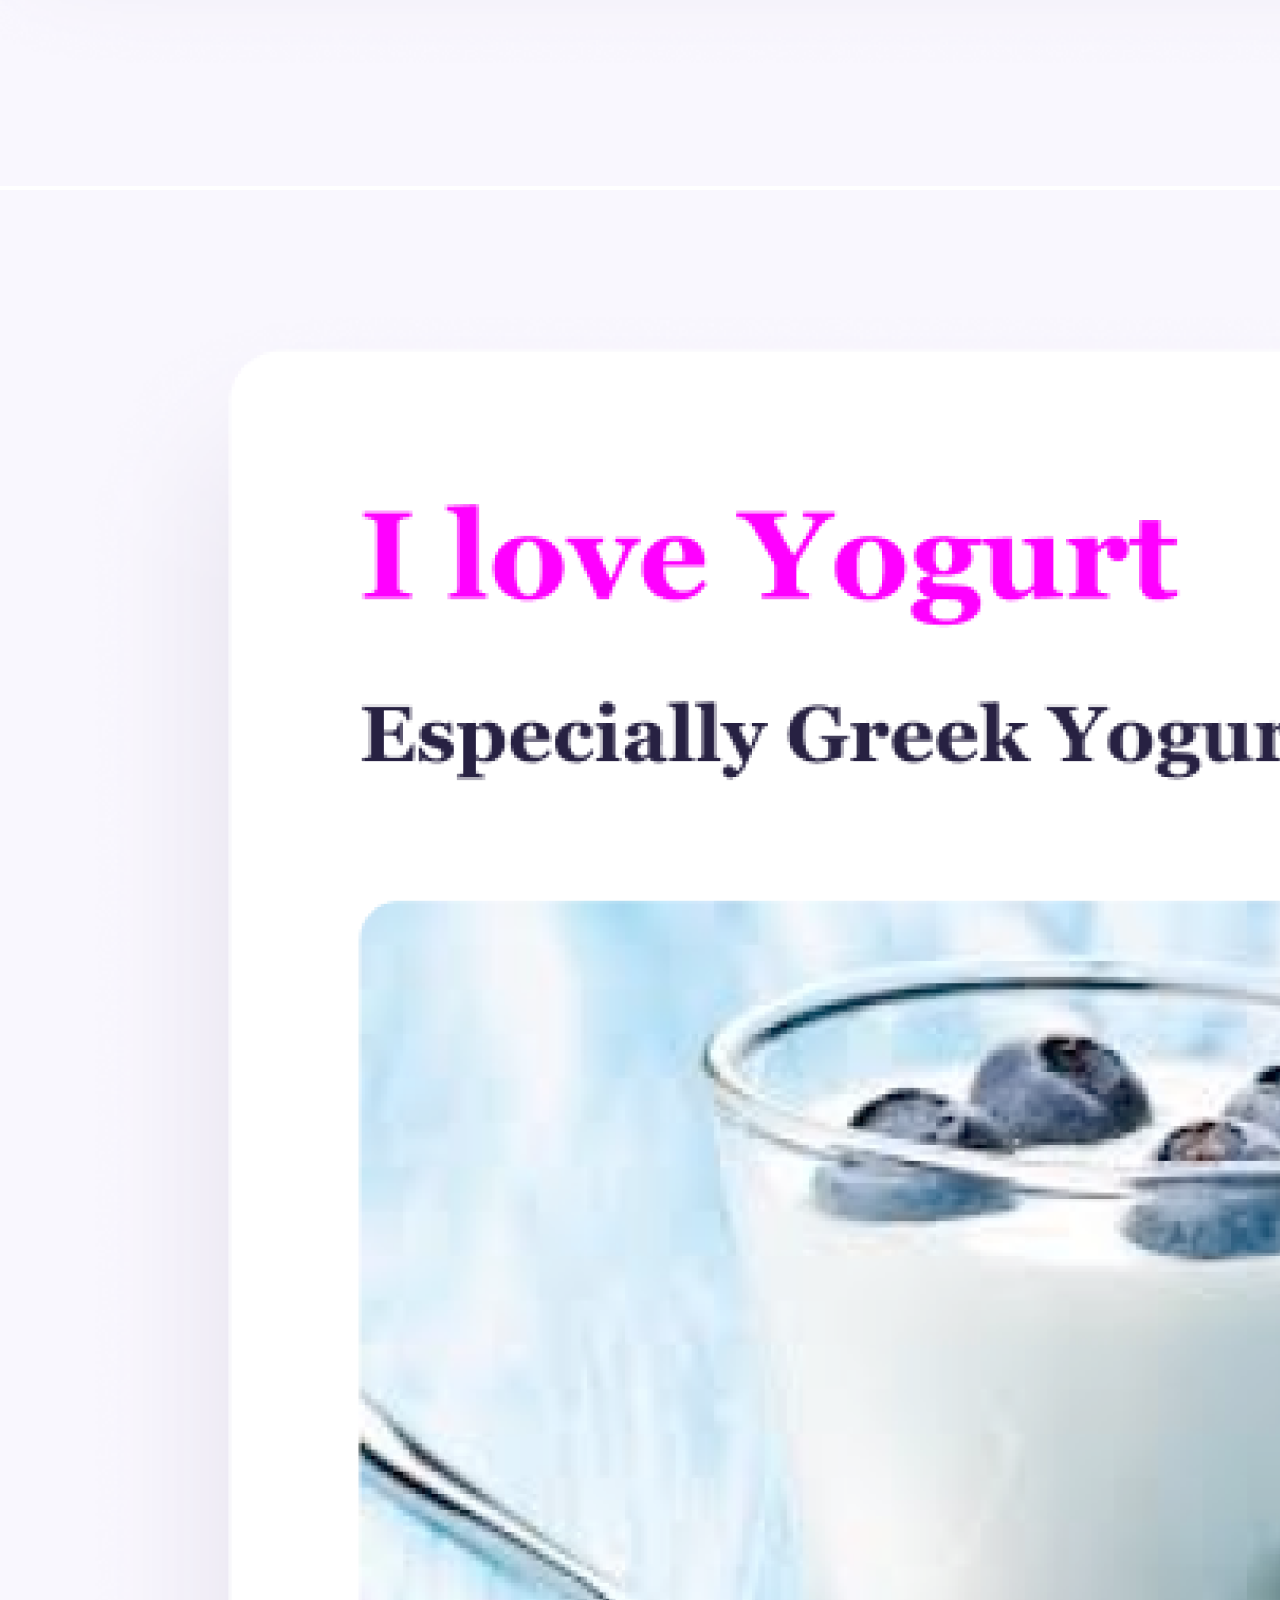
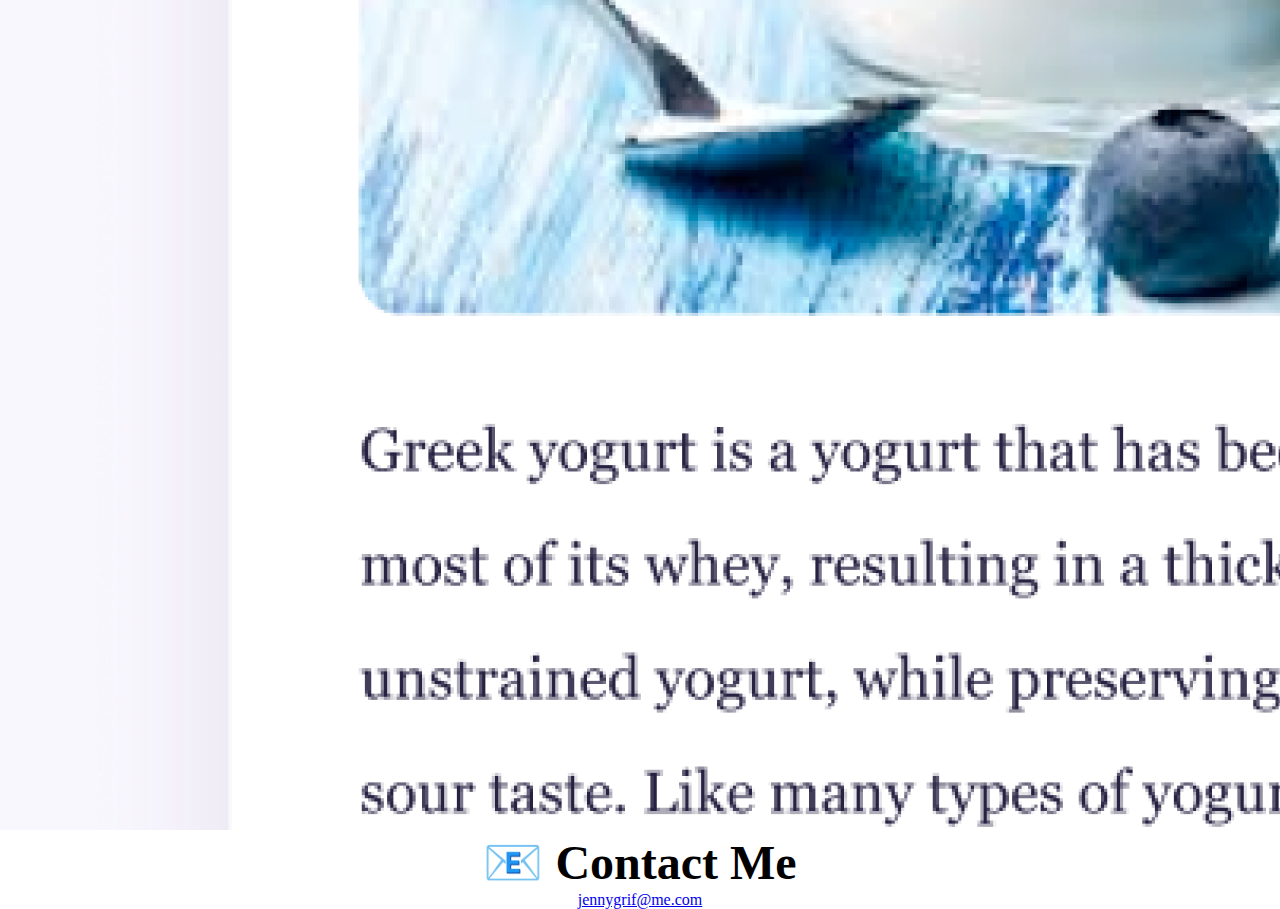
==== commit 3099fa55: "amended html on homepage and added css" ====
--- a/about.html
+++ b/about.html
@@ -21,7 +21,7 @@
     <link rel="stylesheet" href="/styles/app.css" />
   </head>
   <body>
-    <nav class="navbar navbar-expand-lg bg-light">
+    <nav class="navbar navbar-expand-lg bg-light fixed-top">
       <div class="container-fluid">
         <a class="navbar-brand" href="#">Jenny Griffin-Patel</a>
         <button
@@ -51,7 +51,7 @@
       </div>
     </nav>
     <h1>About Me</h1>
-    <h2>Front-end developer from Warrington, UK</h2>
+    <h3>Front-end developer from Warrington, UK</h3>
     <p class="info-on-me">
       Lorem ipsum dolor sit amet, consectetur adipisicing elit. Numquam aperiam
       provident tempora? Cumque adipisci, non dolorem quia, odit qui alias
--- a/styles/app.css
+++ b/styles/app.css
@@ -0,0 +1,75 @@
+:root {
+  --primary-color: #6c63ff;
+  --secondary-color: #f5f2fe;
+  --box-shadow: 0 5px 10px rgba(0, 0, 0, 0.3);
+}
+
+body {
+  margin: 0;
+  text-align: center;
+  margin-top: 100px !important;
+}
+h1,
+h2,
+h3 {
+  text-align: center;
+  margin: 0;
+  display: block;
+}
+h1 {
+  font-size: 96px;
+  padding: 30px;
+}
+h2 {
+  font-size: 48px;
+}
+h3 {
+  font-size: 24px;
+  opacity: 0.7;
+  margin-bottom: 10px;
+}
+p {
+  margin: 50px;
+}
+.navigation-links {
+  display: flex;
+  justify-content: center;
+  padding: 10px;
+}
+.navigation-links a {
+  margin: 30px 20px;
+  border-radius: 4px;
+  padding: 20px 15px;
+  text-decoration: none;
+}
+.about-link {
+  background: var(--primary-color);
+  box-shadow: var(--box-shadow);
+  color: white;
+}
+.contact-link {
+  color: var(--primary-color);
+  border: 1px solid var(--primary-color);
+}
+.fixed-top {
+  position: fixed;
+  top: 0;
+  right: 0;
+  left: 0;
+}
+.row {
+  margin-top: 50px;
+  display: flex;
+  flex-wrap: wrap;
+}
+.button-style {
+  background-color: var(--primary-color) !important;
+  border: none !important;
+  padding: 20px !important;
+  color: var(--secondary-color) !important;
+  border-radius: 4px;
+  box-shadow: var(--box-shadow);
+}
+.app-pics {
+  box-shadow: var(--box-shadow);
+}
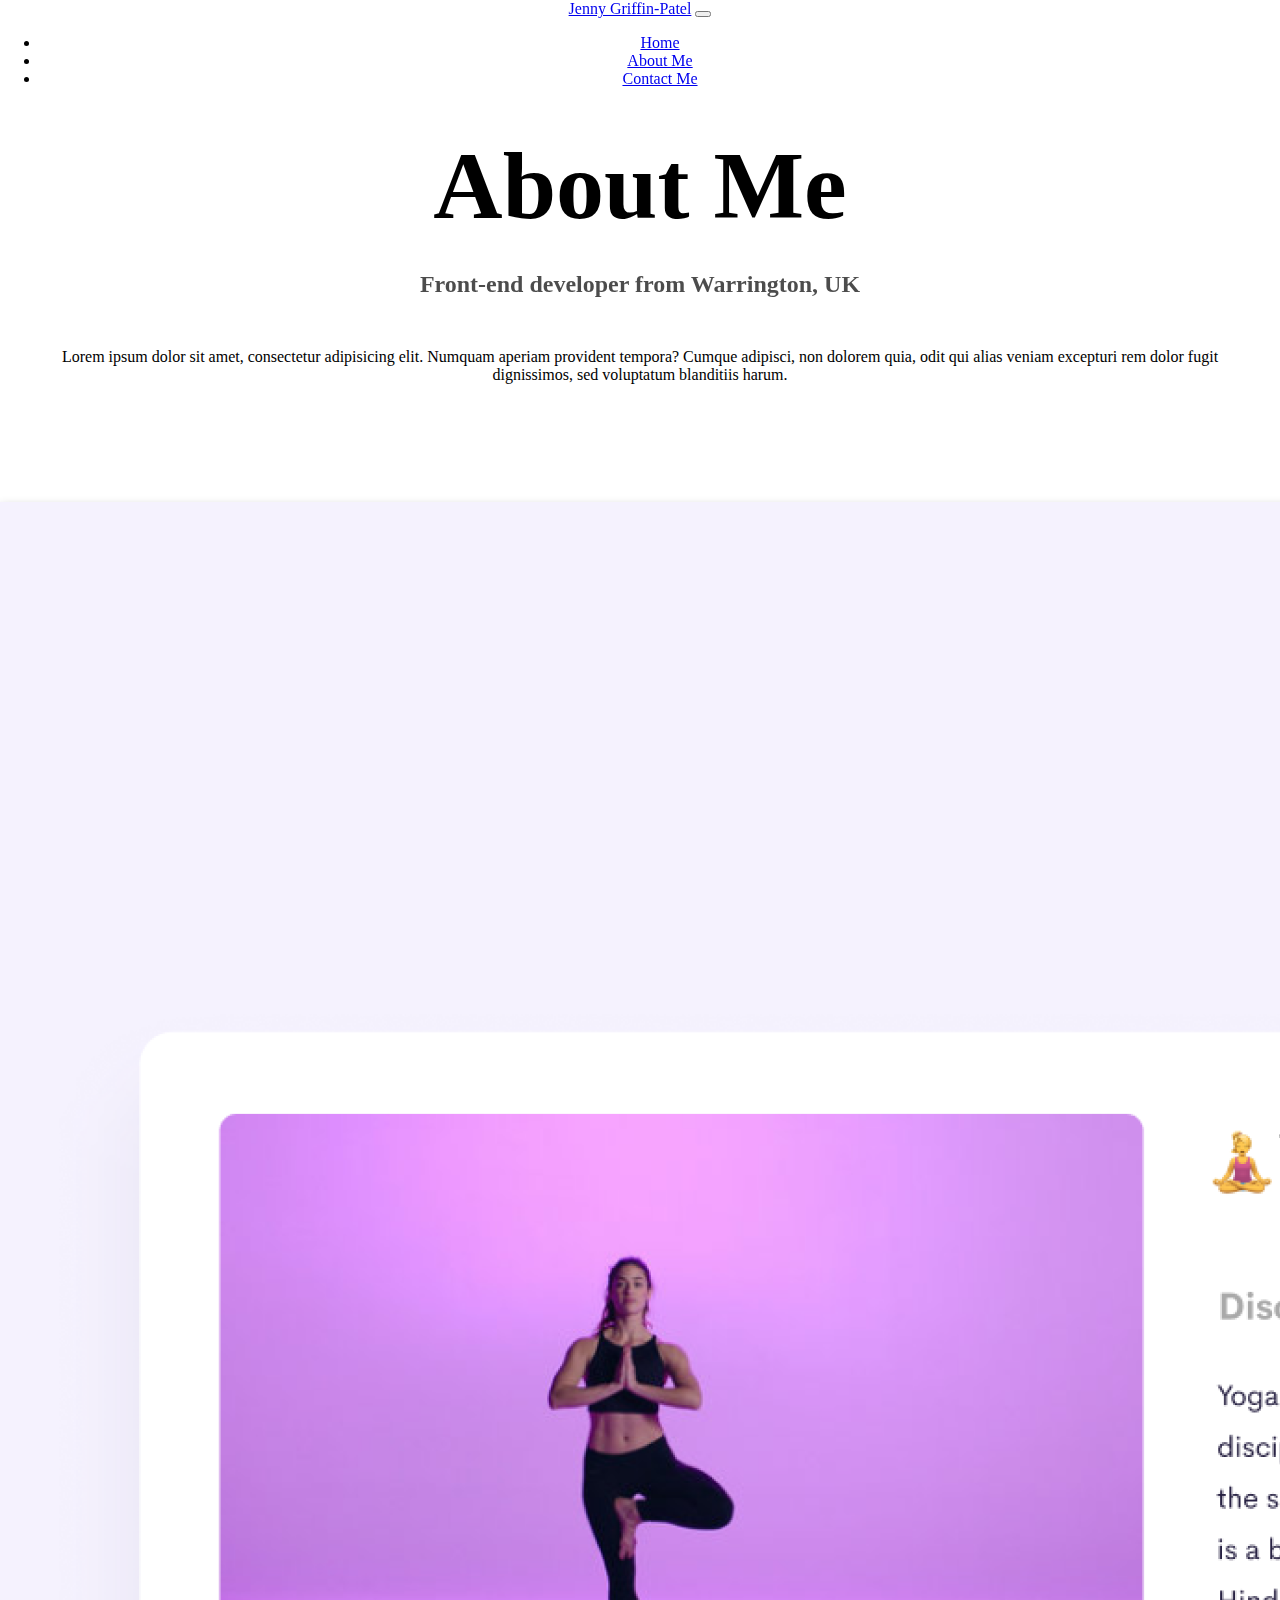
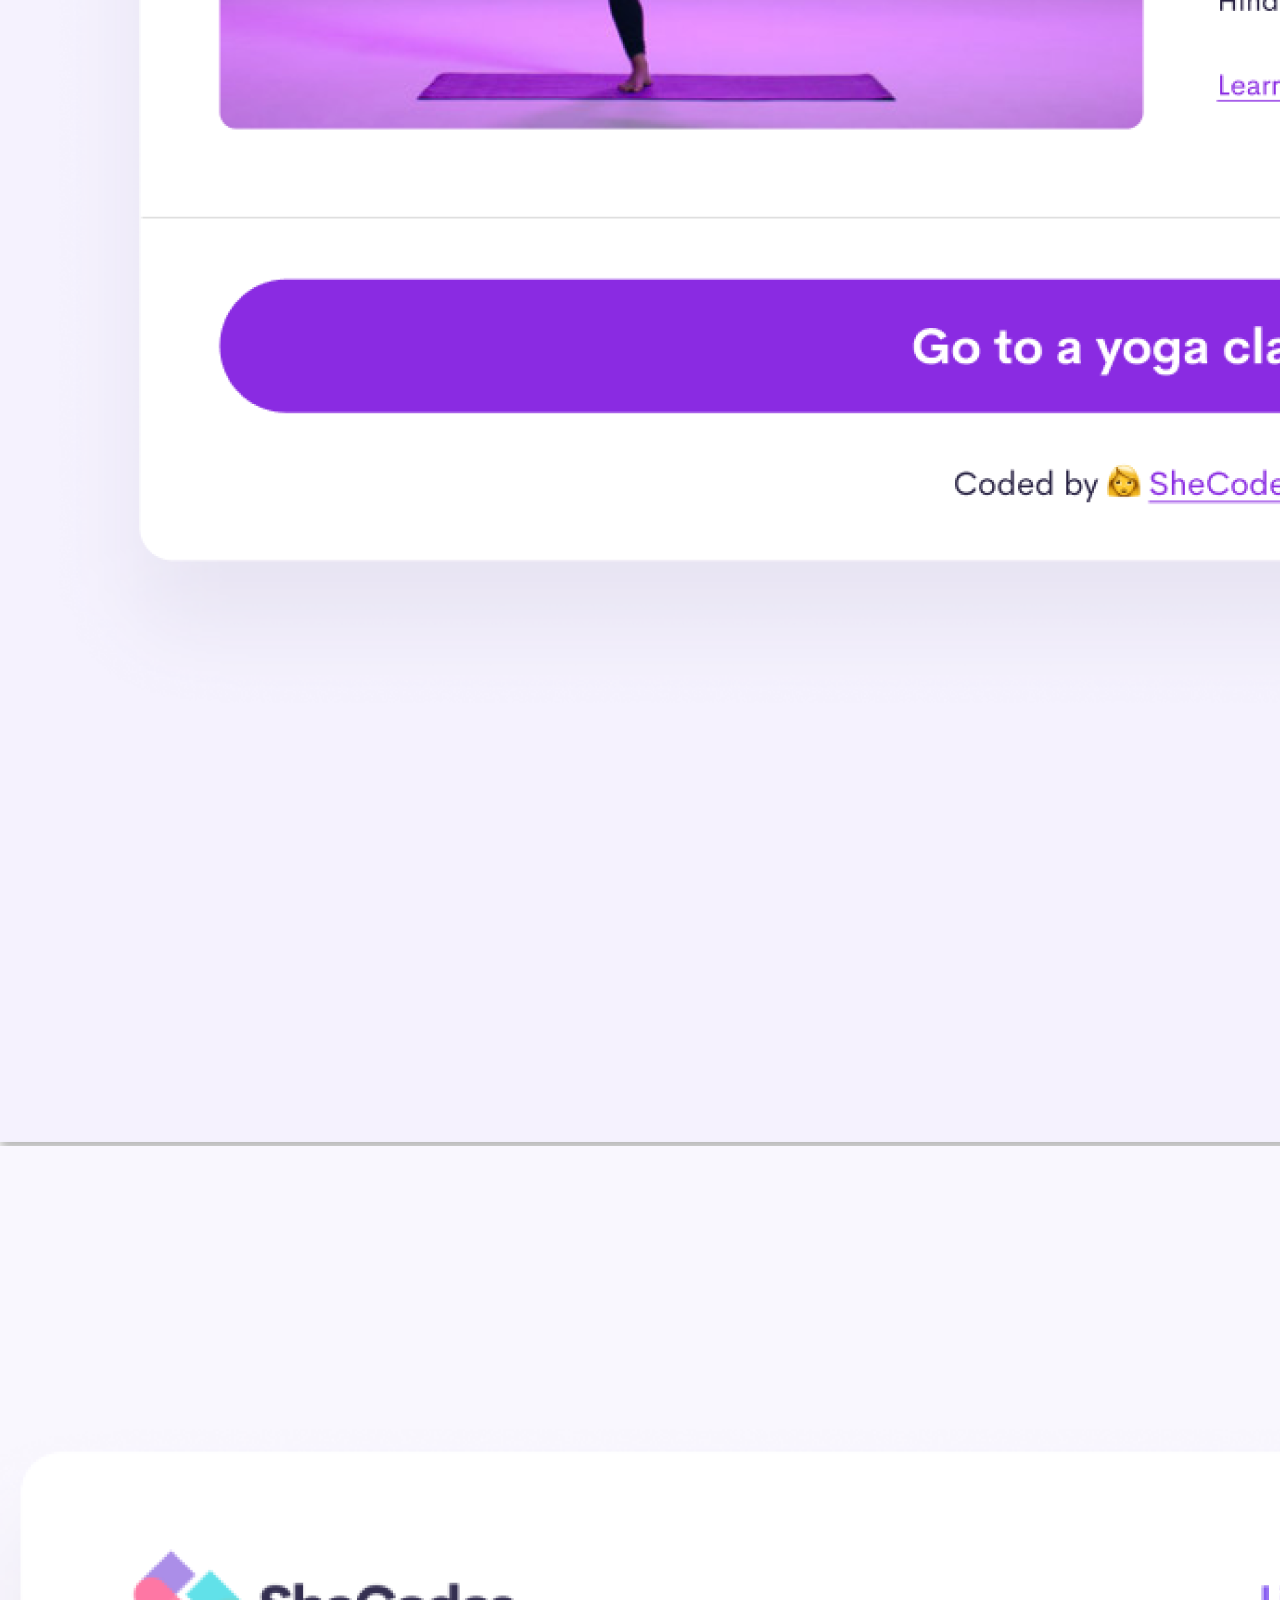
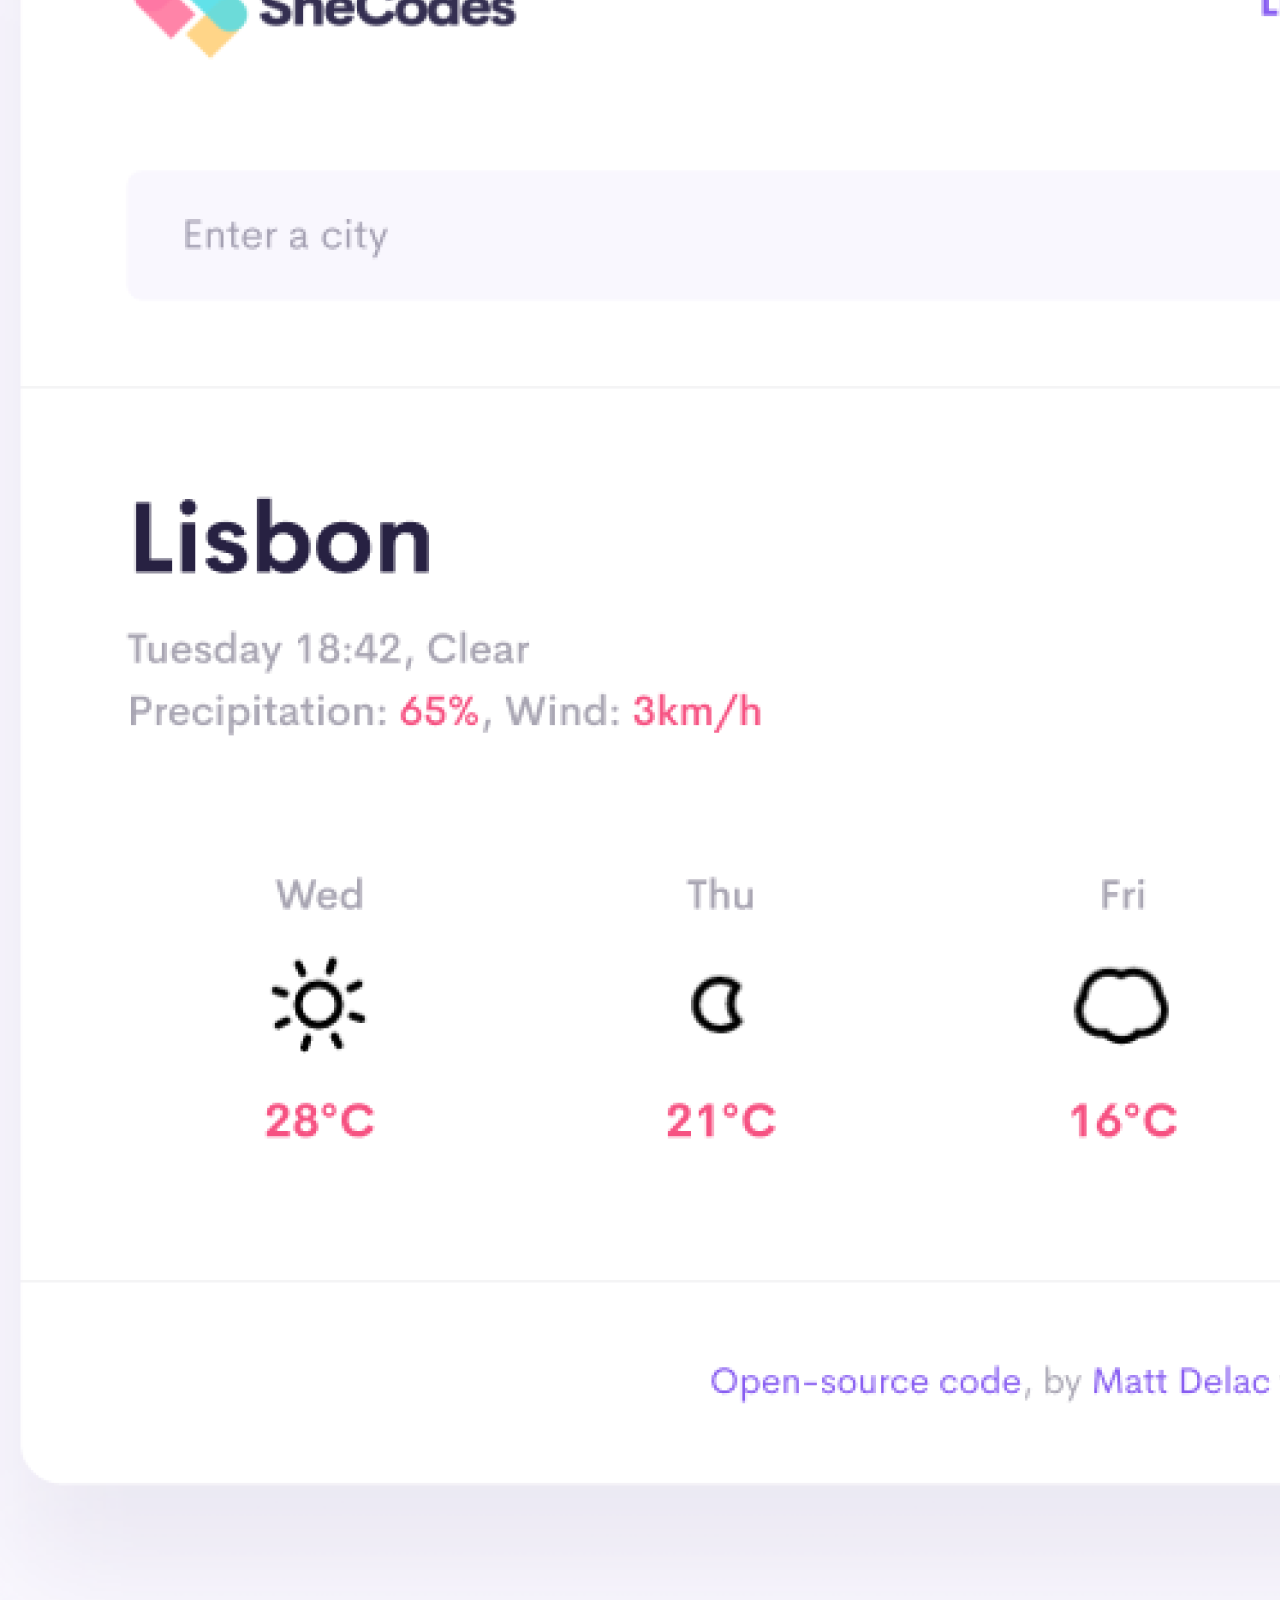
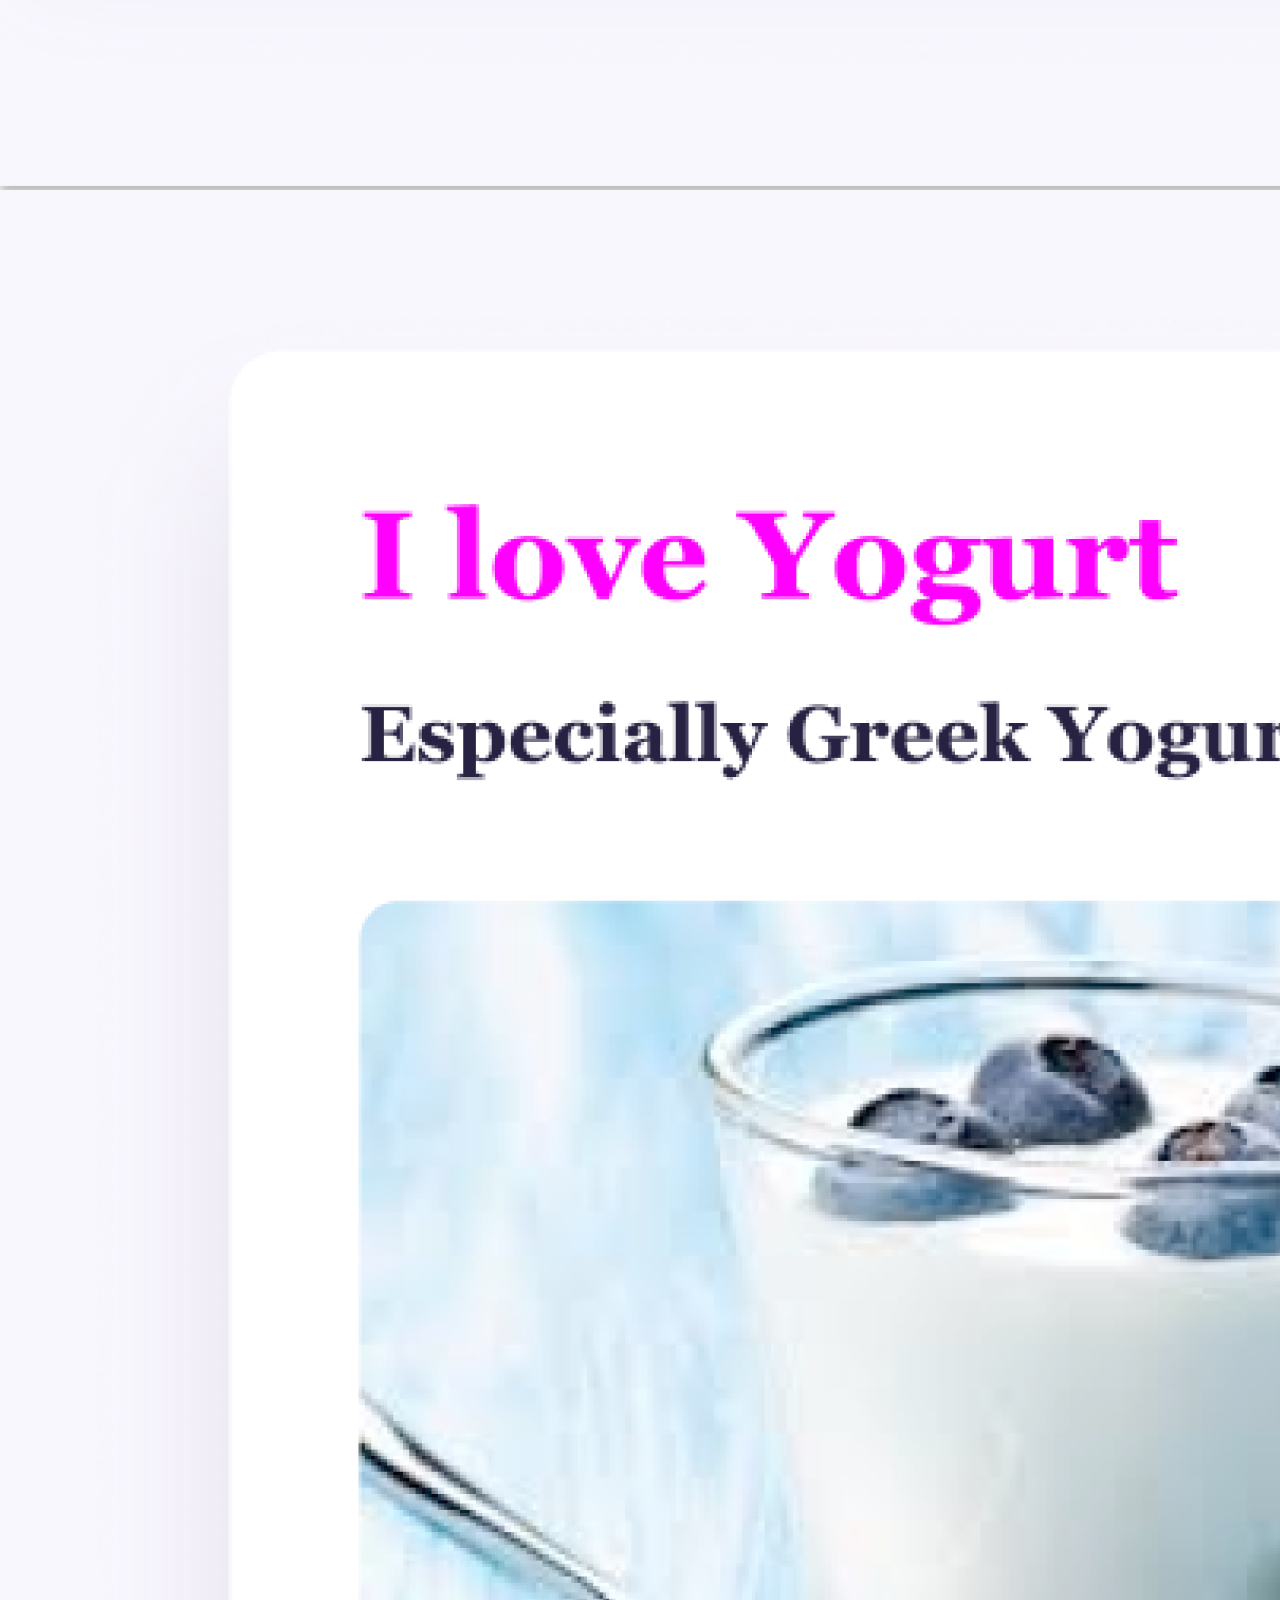
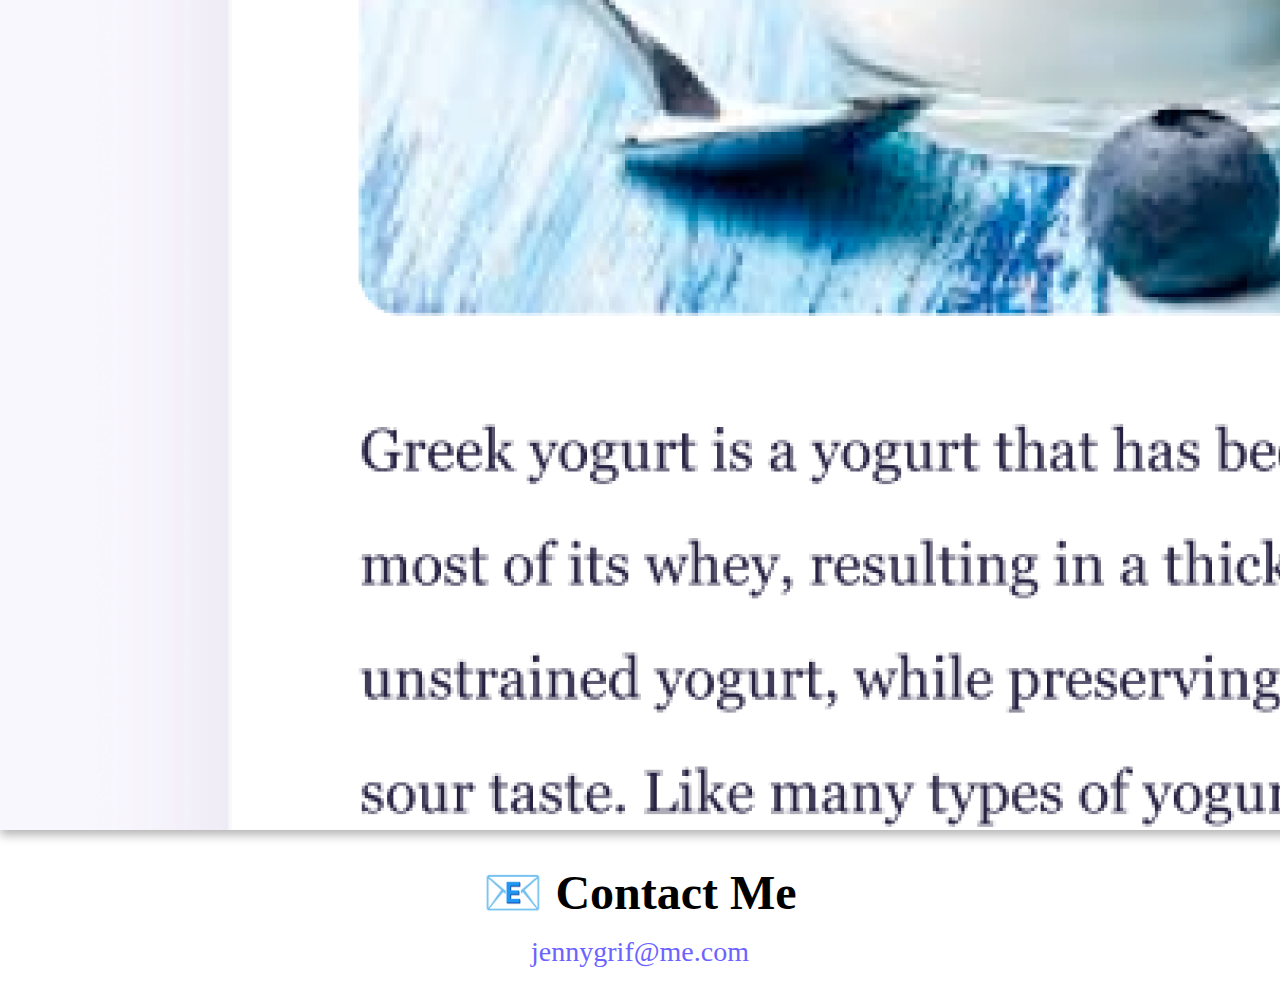
==== commit 868c9838: "added css to about page" ====
--- a/about.html
+++ b/about.html
@@ -62,13 +62,13 @@
     <div class="container">
       <div class="row">
         <div class="col-sm-4">
-          <img src="/images/yoga.png" class="img-fluid allPics" />
+          <img src="/images/yoga.png" class="img-fluid app-pics" />
         </div>
         <div class="col-sm-4">
-          <img src="/images/weather.png" class="img-fluid allPics" />
+          <img src="/images/weather.png" class="img-fluid app-pics" />
         </div>
         <div class="col-sm-4">
-          <img src="/images/yogurt.png" class="img-fluid allPics" />
+          <img src="/images/yogurt.png" class="img-fluid app-pics" />
         </div>
       </div>
       <div id="contact" class="contact">
--- a/styles/app.css
+++ b/styles/app.css
@@ -73,3 +73,19 @@
 .app-pics {
   box-shadow: var(--box-shadow);
 }
+.contact {
+  margin-top: 30px;
+}
+footer {
+  padding: 15px;
+}
+.email-link {
+  display: flex;
+  justify-content: center;
+  color: var(--primary-color);
+  font-size: 28px;
+  text-decoration: none;
+}
+.email-link:hover {
+  text-decoration: underline;
+}
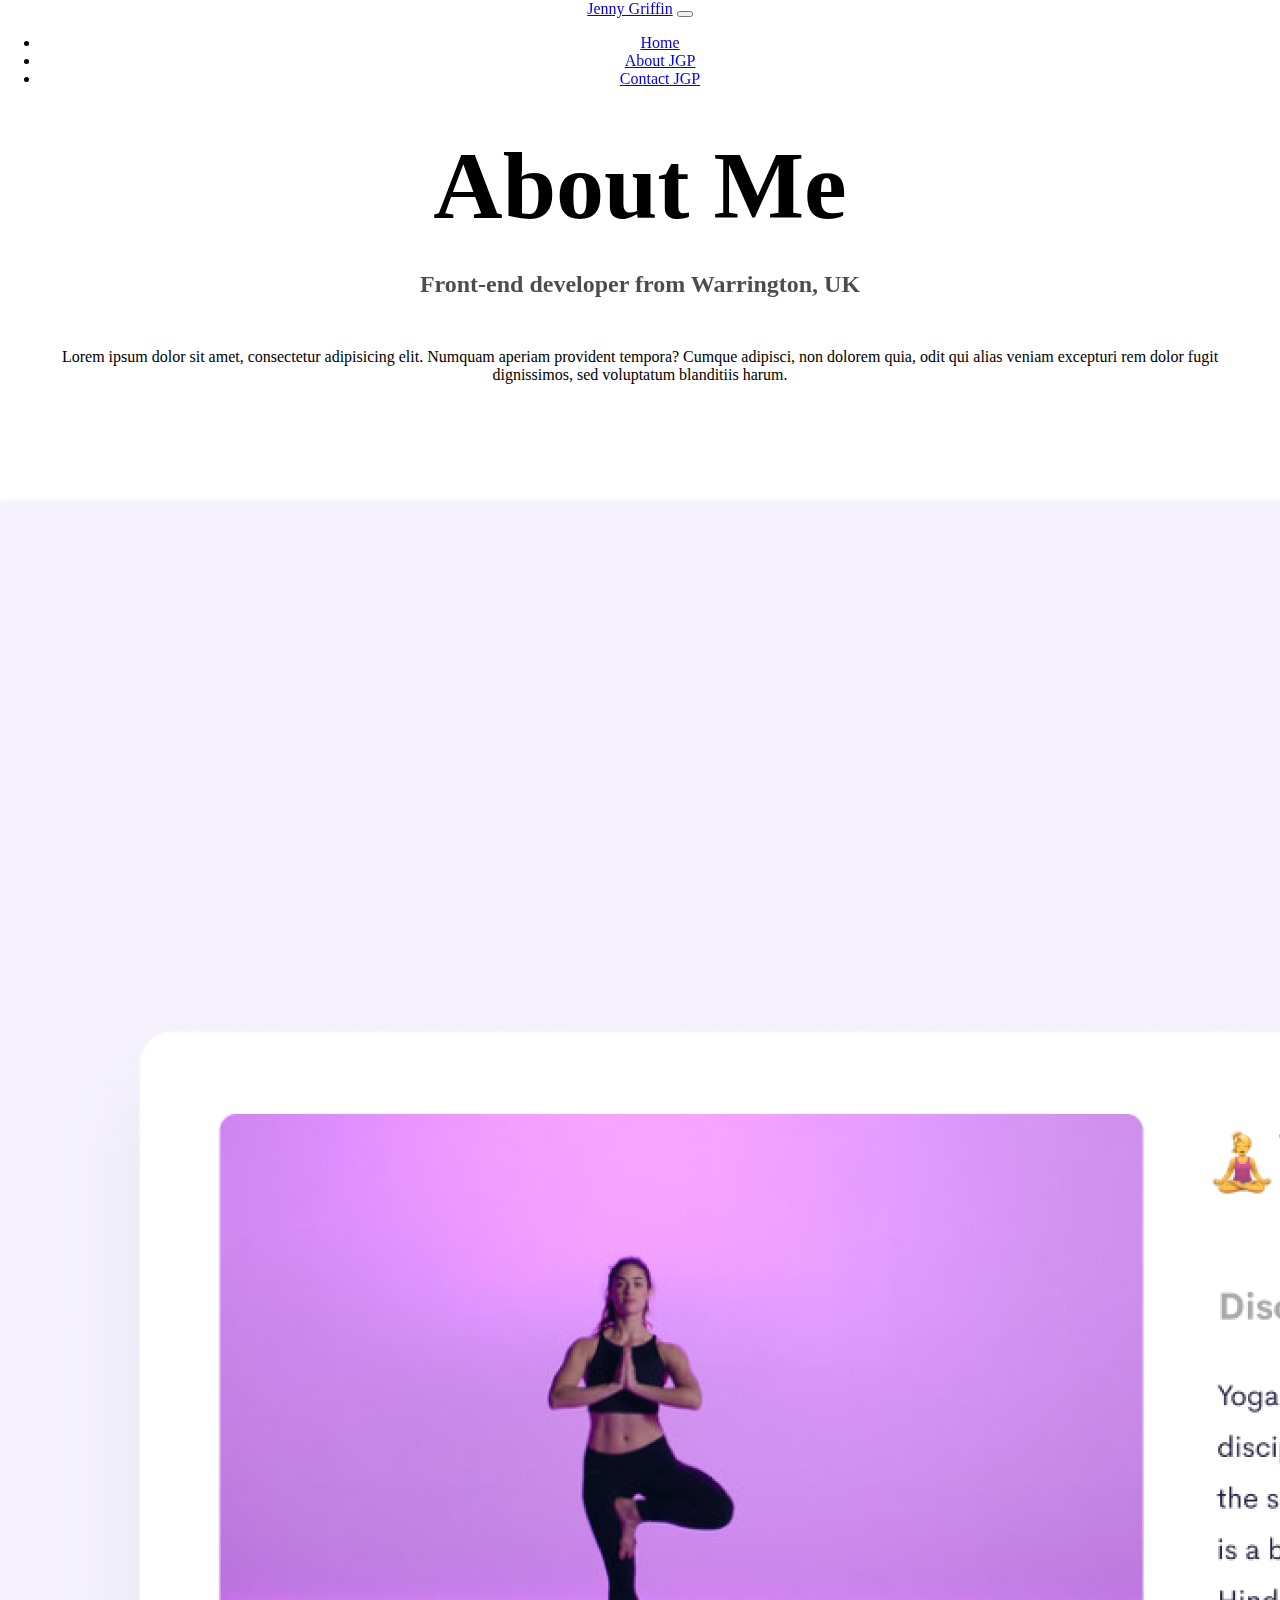
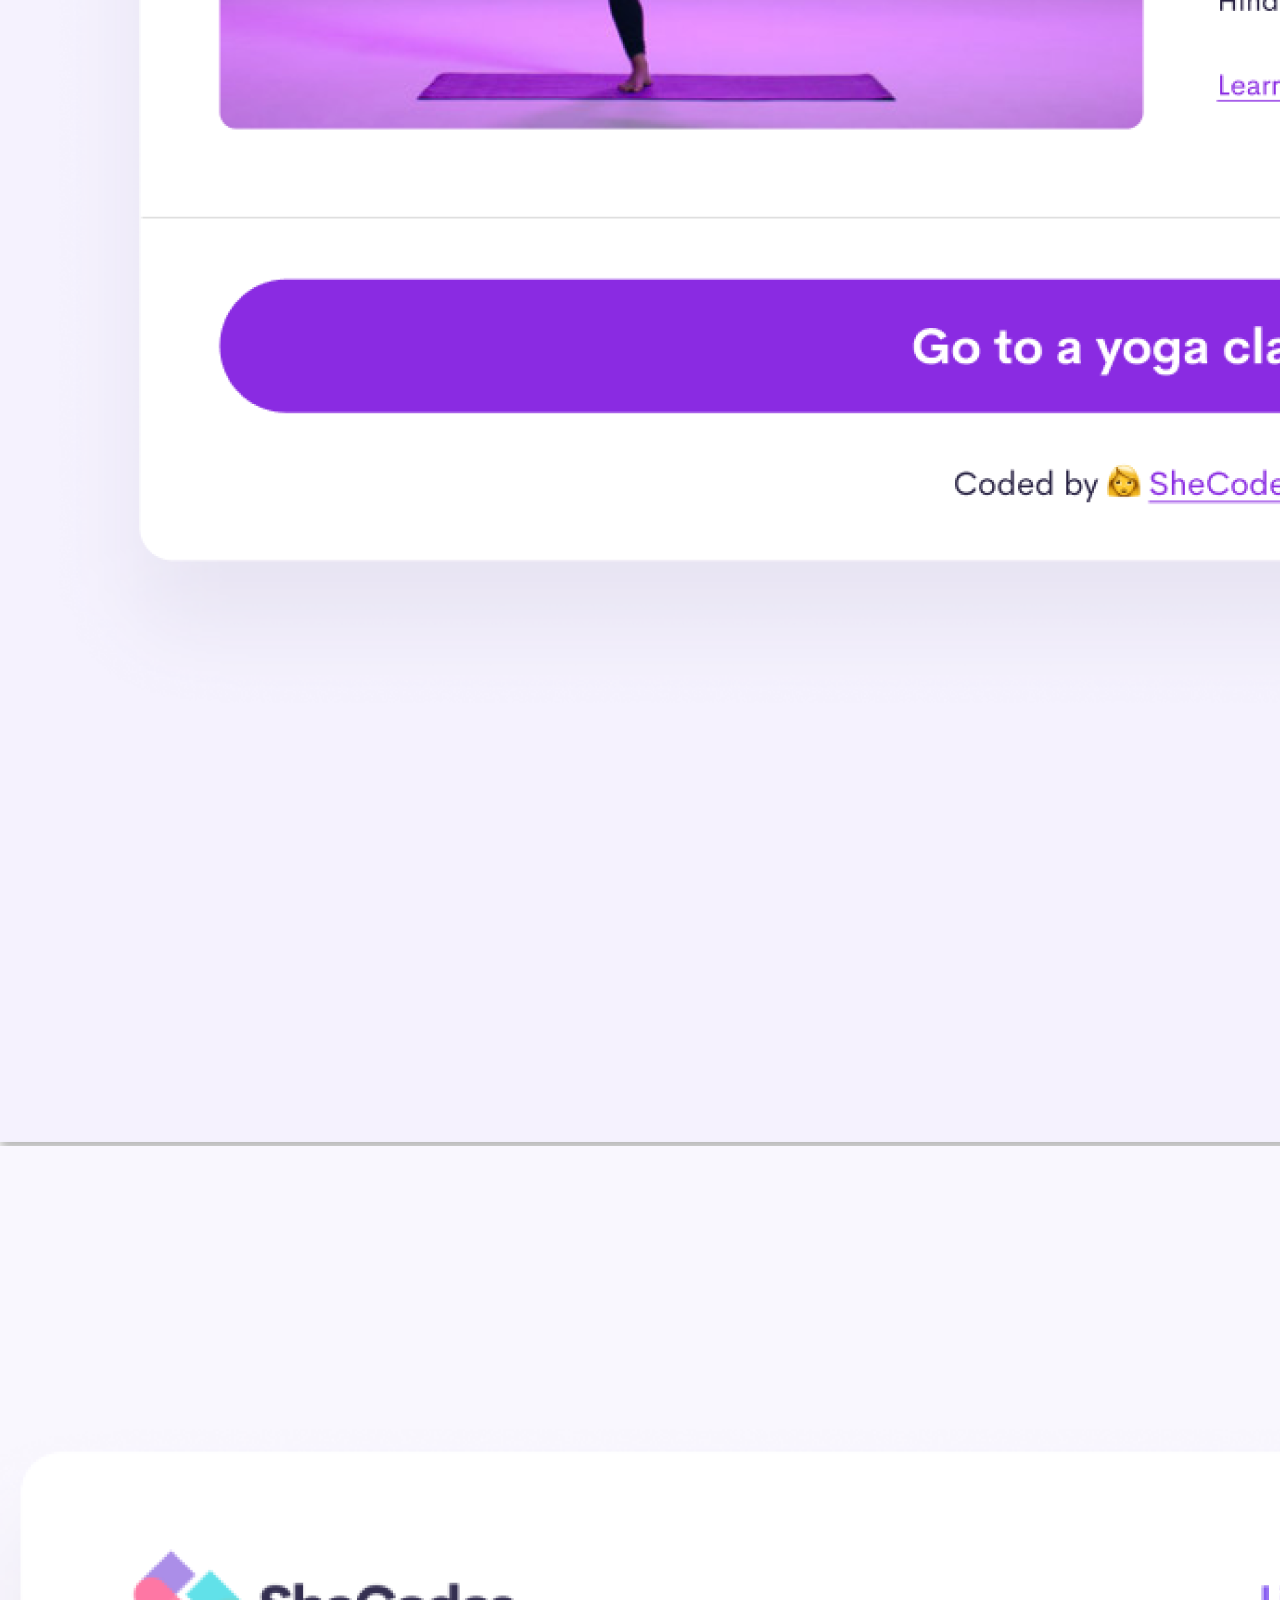
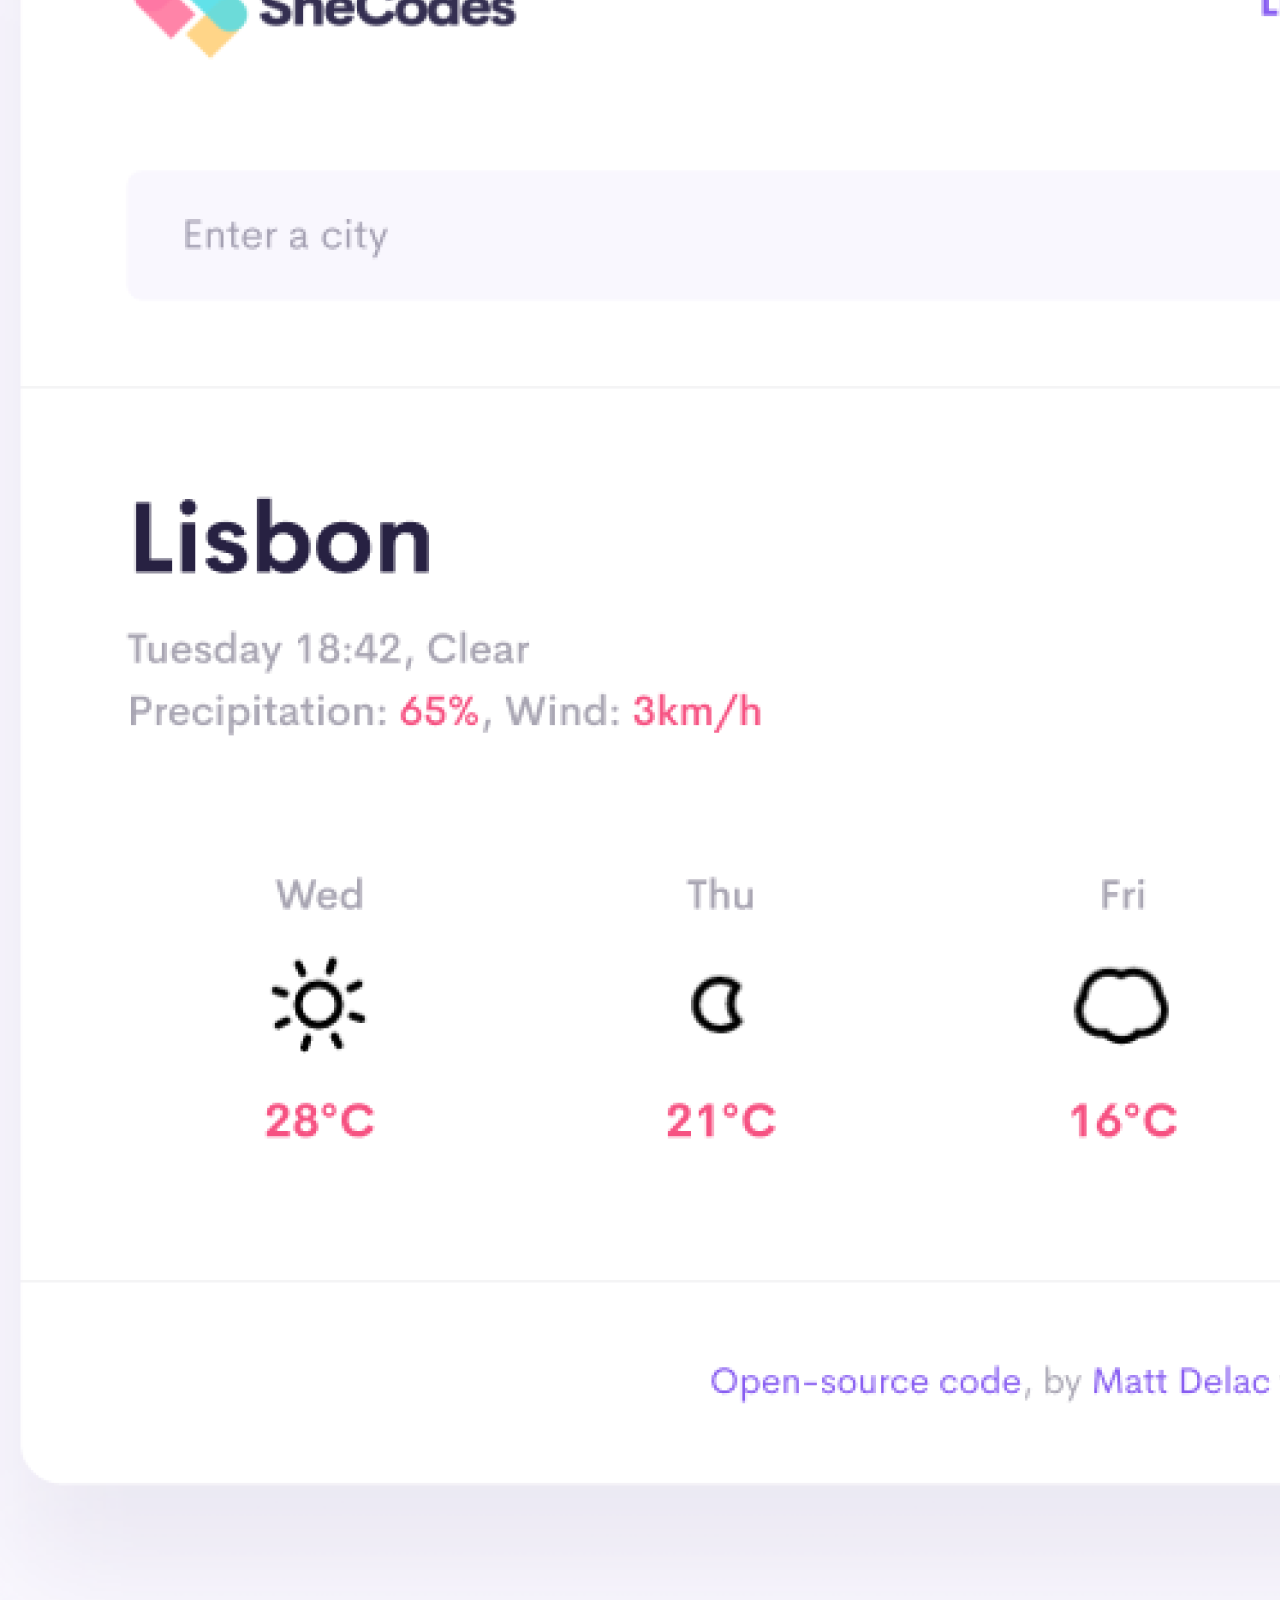
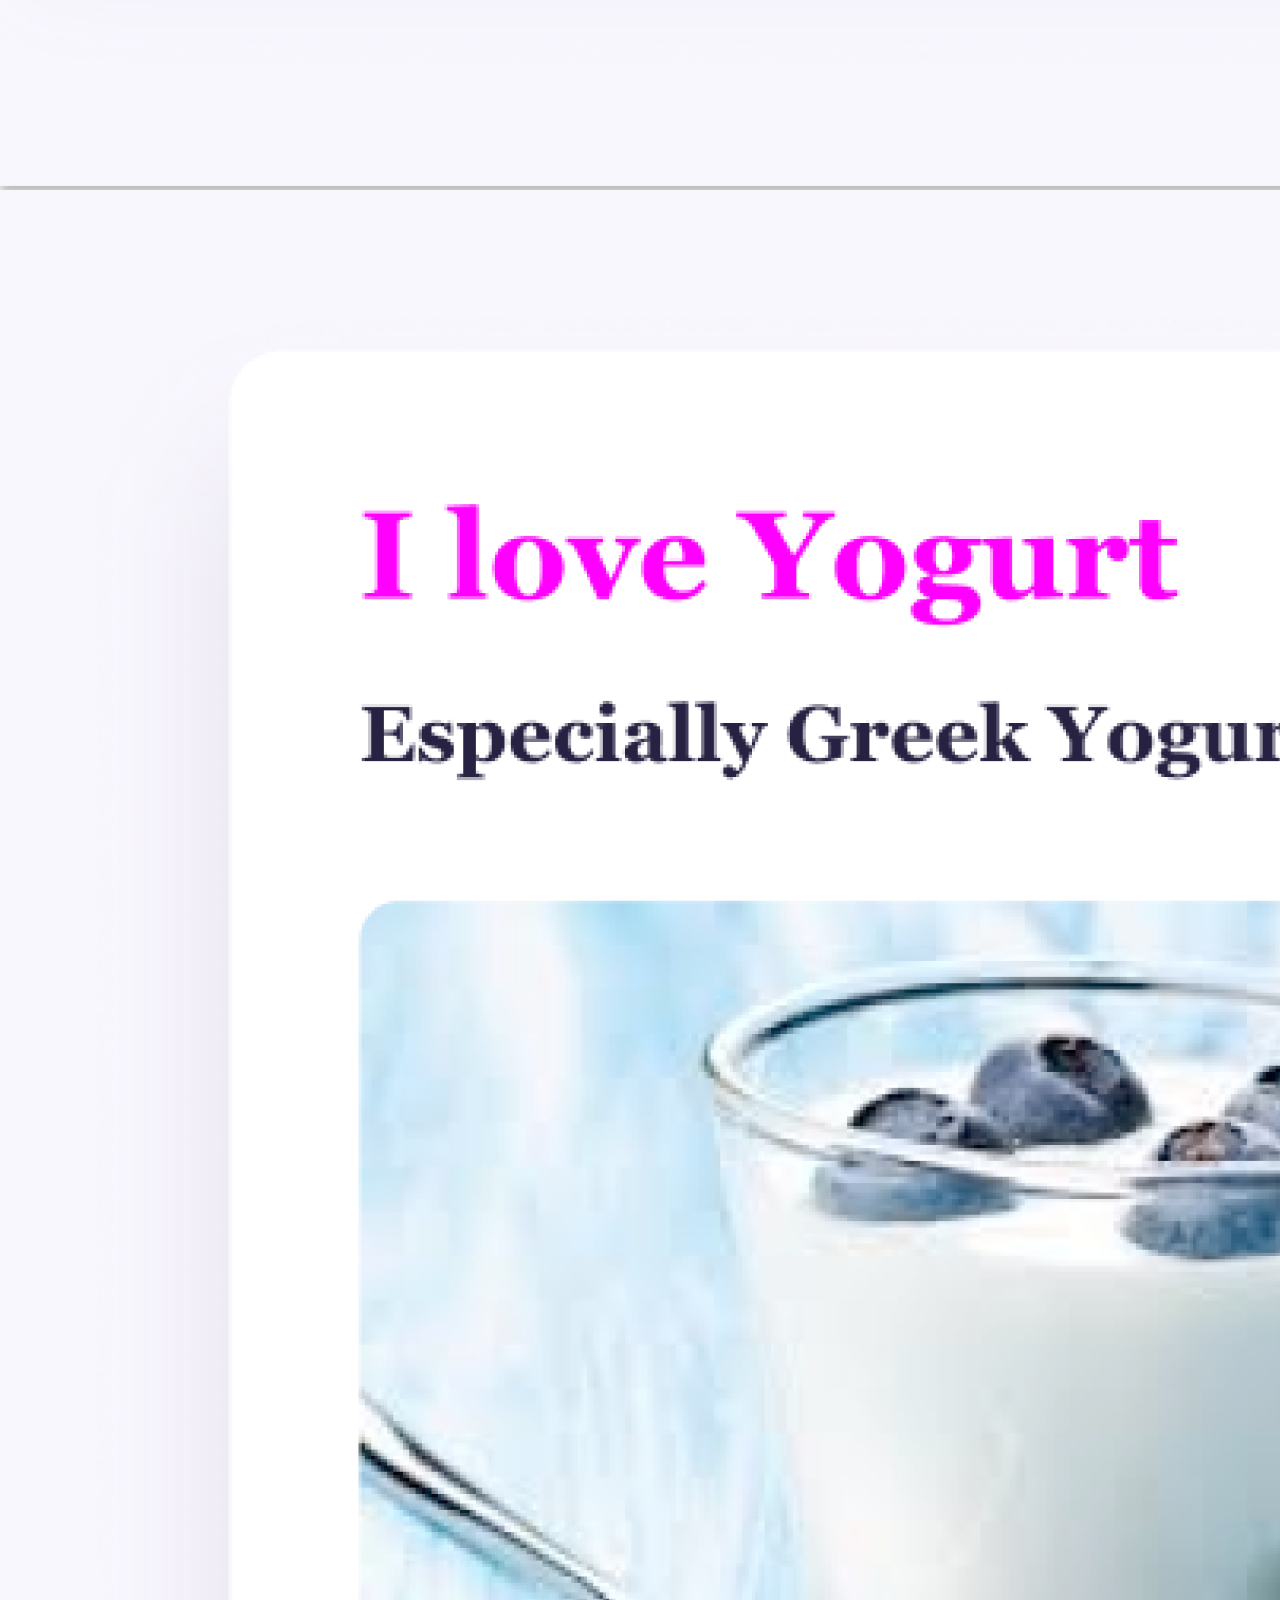
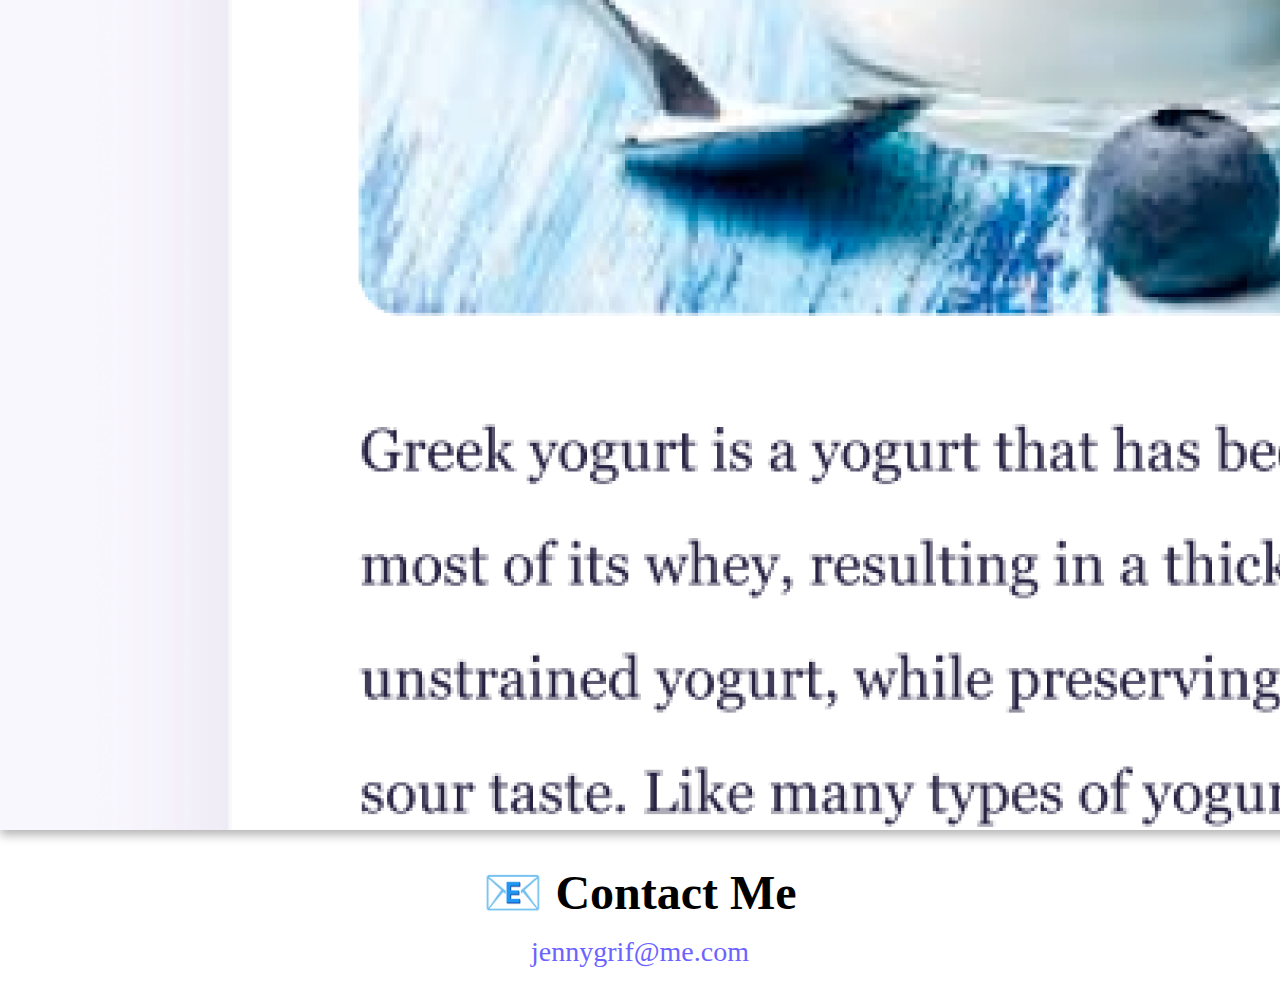
==== commit 77bfb853: "Amending info" ====
--- a/about.html
+++ b/about.html
@@ -4,7 +4,11 @@
     <meta charset="UTF-8" />
     <meta http-equiv="X-UA-Compatible" content="IE=edge" />
     <meta name="viewport" content="width=device-width, initial-scale=1.0" />
-    <title>Document</title>
+    <title>About me | JGP</title>
+    <meta
+      name="description"
+      content="About Jenny Griffin, front-end developer from the UK skills including html CSS Java GitHub Bootstrap and SEO"
+    />
     <!-- CSS only -->
     <link
       href="https://cdn.jsdelivr.net/npm/bootstrap@5.2.0/dist/css/bootstrap.min.css"
@@ -23,7 +27,7 @@
   <body>
     <nav class="navbar navbar-expand-lg bg-light fixed-top">
       <div class="container-fluid">
-        <a class="navbar-brand" href="#">Jenny Griffin-Patel</a>
+        <a class="navbar-brand" href="#">Jenny Griffin</a>
         <button
           class="navbar-toggler"
           type="button"
@@ -41,10 +45,10 @@
               <a class="nav-link" aria-current="page" href="/">Home</a>
             </li>
             <li class="nav-item">
-              <a class="nav-link" href="about.html">About Me</a>
+              <a class="nav-link" href="about.html">About JGP</a>
             </li>
             <li class="nav-item">
-              <a class="nav-link" href="/about.html#contact">Contact Me</a>
+              <a class="nav-link" href="/about.html#contact">Contact JGP</a>
             </li>
           </ul>
         </div>
@@ -62,19 +66,31 @@
     <div class="container">
       <div class="row">
         <div class="col-sm-4">
-          <img src="/images/yoga.png" class="img-fluid app-pics" />
+          <img
+            src="/images/yoga.png"
+            class="img-fluid all-pics"
+            title="yoga picture"
+          />
         </div>
         <div class="col-sm-4">
-          <img src="/images/weather.png" class="img-fluid app-pics" />
+          <img
+            src="/images/weather.png"
+            class="img-fluid all-pics"
+            title="weather app picture"
+          />
         </div>
         <div class="col-sm-4">
-          <img src="/images/yogurt.png" class="img-fluid app-pics" />
+          <img
+            src="/images/yogurt.png"
+            class="img-fluid all-pics"
+            title="yogurt picture"
+          />
         </div>
       </div>
       <div id="contact" class="contact">
         <h2>📧 Contact Me</h2>
         <footer>
-          <a href="mailto:jennygrif@me.com" class="email-link"
+          <a href="mailto:jennygrif@me.com" class="email-link" title="email"
             >jennygrif@me.com</a
           >
         </footer>
--- a/styles/app.css
+++ b/styles/app.css
@@ -73,6 +73,9 @@
 .app-pics {
   box-shadow: var(--box-shadow);
 }
+.all-pics {
+  box-shadow: var(--box-shadow);
+}
 .contact {
   margin-top: 30px;
 }
@@ -89,3 +92,22 @@
 .email-link:hover {
   text-decoration: underline;
 }
+@media (max-width: 576px) {
+  .app-pics {
+    display: none;
+  }
+  h1 {
+    font-size: 36px;
+  }
+  h2 {
+    font-size: 32px;
+  }
+  .all-pics {
+    margin-bottom: 10px;
+  }
+}
+@media (max-width: 768px) {
+  h1 {
+    font-size: 70px;
+  }
+}
